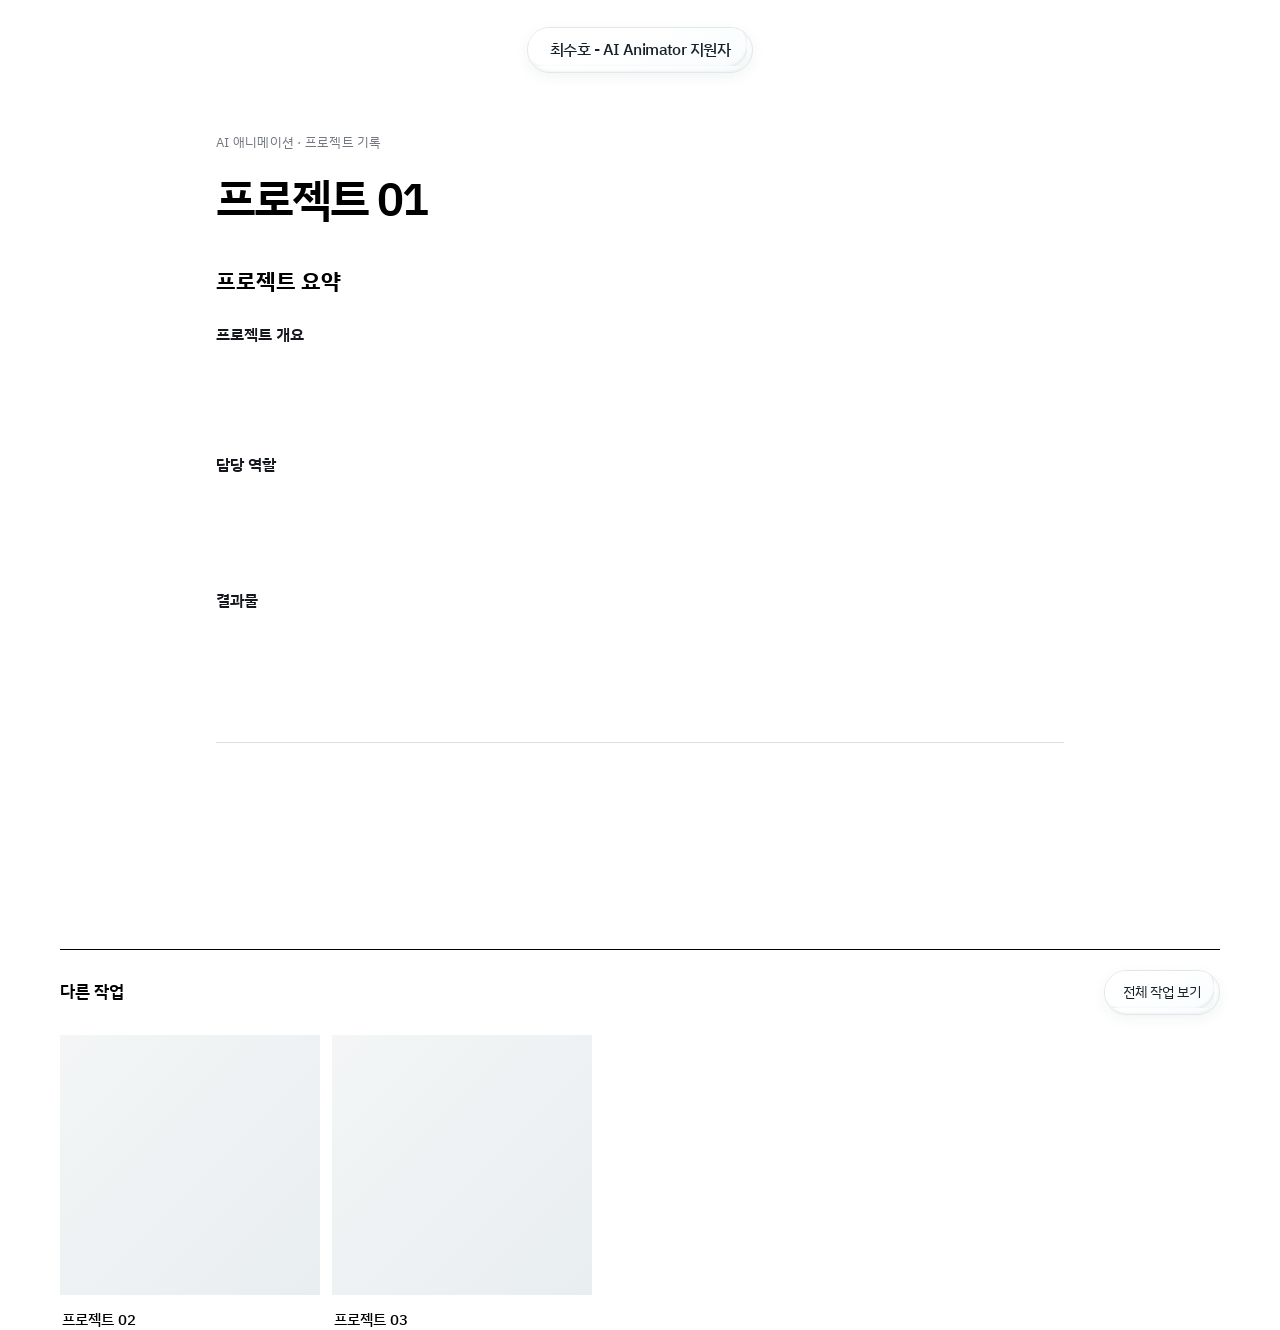
==== projects/project-01.html @ e7234724 "Add blank NAVER WEBTOON AI animator portfolio template" ====
<!DOCTYPE html>
<html lang="ko">
<head>
  <meta charset="UTF-8">
  <meta name="viewport" content="width=device-width, initial-scale=1, viewport-fit=cover">
  <title>프로젝트 01 | 최수호</title>
  <meta name="description" content="최수호의 네이버웹툰 AI Animator 지원 포트폴리오.">
  <meta property="og:title" content="프로젝트 01 | 최수호">
  <meta property="og:description" content="AI 애니메이션 포트폴리오">
  <link rel="icon" href="data:image/svg+xml,%3Csvg xmlns='http://www.w3.org/2000/svg'/%3E">
  <link rel="preconnect" href="https://fonts.googleapis.com">
  <link rel="preconnect" href="https://fonts.gstatic.com" crossorigin>
  <link rel="stylesheet" href="https://fonts.googleapis.com/css2?family=IBM+Plex+Sans+KR:wght@400;500;600&display=swap">
  <link rel="stylesheet" href="../assets/css/style.css?v=20261030-template">
  <script>window.SITE_ROOT = "../";</script>
  <script src="../assets/js/data.js?v=20261030-template" defer></script>
  <script src="../assets/js/glass-controls.js?v=20261030-template" defer></script>
  <script src="../assets/js/app.js?v=20261030-template" defer></script>
</head>
<body data-page="project" data-project="project-01">
  <a class="skip" href="#content">본문 바로가기</a>
  <header class="site-header" id="site-header"></header>
  <main id="content"></main>
  <footer class="site-footer" id="site-footer"></footer>
  <noscript><p class="noscript">이 포트폴리오는 자바스크립트가 켜져 있어야 표시됩니다.</p></noscript>
</body>
</html>
---- assets/css/style.css ----
/* =====================================================================
   디자인 토큰 — 색·글꼴·간격·카드 크기는 여기서 조정하세요.
   ===================================================================== */
:root {
  /* 색 */
  --bg: #ffffff;
  --ink: #000000;         /* 제목·강조 */
  --body: #2e2e2e;        /* 본문 */
  --muted: #757575;       /* 보조 텍스트 (흰 배경 대비 4.5:1 이상) */
  --line: #e6e6e6;
  --surface: #f4f4f4;     /* 미디어 로딩 중 배경 */

  /* 글꼴 (index.html·상세 페이지의 Google Fonts 링크와 함께 수정) */
  --font-sans: "IBM Plex Sans KR", "Apple SD Gothic Neo", "Malgun Gothic", system-ui, sans-serif;

  /* 레이아웃 */
  --page-pad: clamp(20px, 4.5vw, 72px);  /* 화면 좌우 여백 */
  --content-max: 1160px;                 /* 상세 페이지 최대 폭 */
  --text-max: 36em;                      /* 본문 한 줄 최대 길이 */
  --radius: 0px;                         /* 카드·버튼 모서리 */

  /* 메인 카드 */
  --card-gap: 12px;            /* 카드 사이 간격 */
  --gallery-pad: clamp(0px, 6vw - 24px, 140px); /* 갤러리 좌우에 추가로 두는 여백 */
  --card-max: 480px;           /* 카드 한 변 최대 크기 */
  --card-reserved-v: 260px;    /* 첫 화면에서 카드 외(헤더·캡션·여백)에 남길 세로 공간 */
  --card-perspective: 1100px;  /* 원근감 (작을수록 입체감 강함) */

  /* 모션 */
  --ease: cubic-bezier(0.2, 0.7, 0.1, 1);
  --intro-duration: 1.1s;
  --intro-stagger: 110ms;
  --img-bleed: 16px;           /* JS 가 motion.imageShift 에 맞춰 덮어씀 */

  /* 영상 최대 높이 (세로 영상이 화면을 넘지 않게) */
  --media-max-h: 82svh;
}

/* ───────── base ───────── */
*, *::before, *::after { box-sizing: border-box; }
html { -webkit-text-size-adjust: 100%; overflow-x:clip; }
body {
  margin: 0;
  background: var(--bg);
  color: var(--ink);
  font-family: var(--font-sans);
  font-size: 16px;
  line-height: 1.6;
  word-break: keep-all;
  overflow-wrap: break-word;
  -webkit-font-smoothing: antialiased;
  padding-bottom: env(safe-area-inset-bottom, 0px);
}
h1, h2, h3, p, dl, dd, ol, ul, figure { margin: 0; }
ul, ol { padding: 0; list-style: none; }
img, video, iframe { display: block; max-width: 100%; }
a { color: inherit; }
button { font: inherit; }

:focus-visible { outline: 2px solid var(--ink); outline-offset: 3px; }

.sr-only {
  position: absolute; width: 1px; height: 1px; padding: 0; margin: -1px;
  overflow: hidden; clip: rect(0 0 0 0); white-space: nowrap; border: 0;
}
.skip {
  position: absolute; left: 12px; top: -48px; z-index: 10;
  background: var(--ink); color: var(--bg); padding: 8px 14px; text-decoration: none; font-size: 14px;
}
.skip:focus { top: calc(12px + env(safe-area-inset-top, 0px)); }
.noscript { padding: 40px var(--page-pad); color: var(--muted); }

/* ───────── header / footer ───────── */
.site-header {
  display: grid;
  grid-template-columns: 1fr 1fr auto;
  gap: 8px 32px;
  align-items: start;
  padding: calc(24px + env(safe-area-inset-top, 0px)) var(--page-pad) 0;
  font-size: 14px;
  line-height: 1.45;
}
.brand { grid-column: 1; grid-row: 1; display: grid; gap: 1px; text-decoration: none; justify-self: start; }
.site-nav { grid-column: -2 / -1; grid-row: 1; justify-self: end; }
.brand__name { font-weight: 600; letter-spacing: 0.06em; }
.brand__sub { color: var(--muted); }
.site-header__intro { color: var(--muted); max-width: 24em; }
.site-nav { display: flex; gap: 24px; align-items: center; }
.site-nav a { text-decoration: none; }
.motion-toggle { padding: 0; border: 0; background: none; color: var(--muted); font-size: 12px; cursor: pointer; }
.motion-toggle::before { content: ""; display: inline-block; width: 5px; height: 5px; margin-right: 7px; border-radius: 50%; background: currentColor; vertical-align: middle; }
.motion-toggle[aria-pressed="true"]::before { background: #242424; }
.motion-toggle:disabled { display: none; }
.site-nav a:hover, .brand:hover .brand__name { text-decoration: underline; text-underline-offset: 3px; }

.site-footer {
  display: flex; flex-wrap: wrap; align-items: baseline; gap: 12px 40px;
  padding: 72px var(--page-pad) 40px;
  font-size: 14px;
}
.site-footer__name { font-weight: 600; letter-spacing: 0.06em; }
.site-footer__contact { flex: 1; color: var(--muted); }
.contact { display: flex; flex-wrap: wrap; gap: 6px 24px; }
.contact a { text-decoration: none; color: var(--ink); }
.contact a:hover { text-decoration: underline; }
.site-footer__home { text-decoration: none; }
.site-footer__home:hover { text-decoration: underline; }

/* ───────── placeholders (개발용) ───────── */
.ph {
  position: relative;
  width: 100%;
  display: grid; place-items: center;
  background: repeating-linear-gradient(-45deg, #f3f3f3 0 9px, #ebebeb 9px 18px);
  outline: 1px dashed #b5b5b5; outline-offset: -1px;
  color: #5f5f5f; font-size: 12.5px; line-height: 1.4; text-align: center;
  padding: 36px 16px 16px;
}
.ph::before {
  content: "자리표시자";
  position: absolute; top: 10px; left: 10px;
  font-size: 11px; background: #fff; border: 1px solid #b5b5b5; padding: 1px 6px; color: #5f5f5f;
}
.ph--fill { position: absolute; inset: 0; height: 100%; }
.ph-text {
  display: inline-block;
  background: #f2f2f2; outline: 1px dashed #b5b5b5; outline-offset: -1px;
  color: #5f5f5f; font-size: 0.875em; line-height: 1.5; padding: 3px 8px;
}

/* ───────── home: gallery ───────── */
.home {
  min-height: calc(100svh - 120px);
  display: grid; align-content: center;
  padding: clamp(32px, 6vh, 72px) var(--page-pad);
}
.gallery {
  --card: min(
    calc((100vw - 2 * var(--page-pad) - 2 * var(--gallery-pad) - 2 * var(--card-gap)) / 3),
    calc(100svh - var(--card-reserved-v)),
    var(--card-max)
  );
  display: grid;
  grid-template-columns: repeat(3, minmax(0, var(--card)));
  justify-content: center;
  gap: var(--card-gap);
}

.card { display: block; text-decoration: none; color: inherit; perspective: var(--card-perspective); -webkit-tap-highlight-color: transparent; }
.card:focus-visible { outline: none; }
.card:focus-visible .card__frame { outline: 2px solid var(--ink); outline-offset: 4px; }

.card__frame {
  --h: 0;
  position: relative;
  aspect-ratio: 1 / 1;
  overflow: hidden;
  border-radius: var(--radius);
  background: var(--surface);
  transform-origin: 50% 50%;
  will-change: transform;
  box-shadow: 0 30px 40px -34px rgba(0, 0, 0, calc(var(--h) * 0.55));
  transition: scale 0.25s var(--ease);
}
.card:active .card__frame { scale: 0.985; }
.card__media { position: absolute; inset: calc(var(--img-bleed) * -1); will-change: transform; }
.card__img { width: 100%; height: 100%; object-fit: cover; }
.card__media .ph--fill { inset: var(--img-bleed); width: auto; height: auto; }
.card__empty { position: absolute; inset: 0; background: var(--surface); }

.card__caption { display: grid; gap: 2px; padding: 14px 2px 0; font-size: 14px; line-height: 1.45; }
.card__title { display: inline-flex; align-items: center; gap: 6px; font-size: 15px; font-weight: 500; color: var(--ink); }
.icon-arrow { flex: none; transition: transform 0.3s var(--ease); }
.card:hover .icon-arrow, .card:focus-visible .icon-arrow { transform: translate(2px, -2px); }
.card:hover .card__title, .card:focus-visible .card__title { text-decoration: underline; text-underline-offset: 3px; }
.card__summary { color: var(--body); }
.card__competency { color: var(--muted); font-size: 13px; }

/* 첫 화면 등장: 눕혀진 평면에서 일어서듯 */
.is-intro .card-item { animation: card-in var(--intro-duration) var(--ease) both; animation-delay: calc(var(--i) * var(--intro-stagger) + 120ms); }
@keyframes card-in {
  from { opacity: 0; transform: perspective(var(--card-perspective)) translateY(56px) rotateX(16deg); }
  to   { opacity: 1; transform: none; }
}

/* Rounded water-drop covers, with still captions and an accessible image fallback. */
.gallery .card__frame { border-radius: 50%; }
.gallery .card__caption { text-align: center; justify-items: center; padding-inline: 10px; }
.gallery .card__title { justify-content: center; }
.gallery .card:focus-visible .card__frame { outline-offset: 7px; }

.wave-canvas { display:none; position:absolute; width:112%; height:112%; left:-6%; top:-6%; pointer-events:none; }
.card__frame.wave-ready { overflow:visible; background:transparent; box-shadow:none; }
.wave-ready .card__media { opacity:0; }
.wave-ready .wave-canvas { display:block; }
.gallery.is-wave .card__caption { padding-top:18px; }
.gallery.is-wave .card__frame { transition:none; }
.gallery.is-wave .card:active .card__frame { scale:1; }
@media (prefers-reduced-motion: reduce) { .wave-canvas { display:none!important; } .wave-ready .card__media { opacity:1; } }

/* ───────── project page ───────── */
.project { max-width: calc(var(--content-max) + 2 * var(--page-pad)); margin: 0 auto; padding: 0 var(--page-pad); }
.project__head { padding: clamp(48px, 10vh, 112px) 0 clamp(28px, 4vh, 40px); }
.project__title { font-size: clamp(34px, 5.2vw, 64px); font-weight: 600; line-height: 1.1; letter-spacing: -0.03em; }
.project__lead { margin-top: 16px; color: var(--muted); font-size: clamp(16px, 1.35vw, 19px); line-height: 1.6; max-width: var(--text-max); }
.project__missing { padding: 96px 0; color: var(--muted); }

.project__meta {
  display: grid;
  grid-template-columns: repeat(auto-fit, minmax(150px, 1fr));
  gap: 20px 32px;
  margin-top: clamp(32px, 5vh, 56px);
  padding: 24px 0;
  border-top: 1px solid var(--ink);
  border-bottom: 1px solid var(--line);
}
.project__meta dt, .facts dt, .case__notes dt { font-size: 13px; color: var(--muted); }
.project__meta dd { margin-top: 4px; font-size: 15px; }

/* 미디어: 원본 비율 유지. 세로 영상은 화면 높이에 맞춰 폭을 줄임 */
.media { width: min(100%, calc(var(--media-max-h) * var(--arn, 1.7778))); margin-inline: auto; }
.media__box { position: relative; aspect-ratio: var(--ar, 16 / 9); background: var(--surface); overflow: hidden; }
.media__box > * { position: absolute; inset: 0; width: 100%; height: 100%; object-fit: contain; border: 0; }
.media figcaption { margin-top: 10px; font-size: 13px; color: var(--muted); }
.media--portrait .media__box { background: transparent; }
.project__hero .ph { max-height: var(--media-max-h); }

/* 섹션: 왼쪽 소제목, 오른쪽 본문 */
.block {
  display: grid;
  grid-template-columns: minmax(0, 1fr) minmax(0, 2.2fr);
  gap: 20px 48px;
  padding-top: clamp(64px, 10vh, 112px);
}
.block__title { font-size: 17px; font-weight: 600; line-height: 1.45; align-self: start; position: sticky; top: 24px; }
.block--wide { grid-template-columns: minmax(0, 1fr); }
.block--wide .block__title { position: static; }

.prose p { max-width: var(--text-max); font-size: 17px; line-height: 1.85; color: var(--body); }
.prose p + p { margin-top: 1em; }
.stack { display: grid; gap: 24px; margin-top: 32px; }
.note { margin-top: 12px; font-size: 13px; color: var(--muted); }

.facts { display: flex; flex-wrap: wrap; gap: 16px 40px; margin-bottom: 24px; }
.facts dd { font-size: 22px; font-weight: 500; margin-top: 2px; }

/* 제작 흐름 */
.flow { display: grid; grid-template-columns: repeat(var(--steps, 4), minmax(0, 1fr)); gap: 16px; }
.flow__step { position: relative; display: flex; flex-direction: column; padding-top: 18px; border-top: 1px solid var(--ink); }
.flow__step:not(:last-child)::after {
  content: ""; position: absolute; top: -5px; right: -1px;
  width: 9px; height: 9px; border-top: 1px solid var(--ink); border-right: 1px solid var(--ink); transform: rotate(45deg);
}
.flow__num { font-size: 13px; color: var(--muted); font-variant-numeric: tabular-nums; }
.flow__title { margin-top: 4px; font-size: 18px; font-weight: 600; }
.flow__desc { margin-top: 6px; font-size: 15px; line-height: 1.7; color: var(--body); }
.flow__media { margin-top: auto; padding-top: 16px; }

/* 버튼 */
.btn {
  display: inline-flex; align-items: center; gap: 10px;
  min-height: 52px; padding: 0 26px;
  background: var(--ink); color: var(--bg);
  border: 1px solid var(--ink); border-radius: var(--radius);
  font-size: 16px; font-weight: 500; text-decoration: none; cursor: pointer;
}
.btn:hover .icon-arrow { transform: translate(2px, -2px); }
.btn.is-disabled { background: var(--surface); color: var(--muted); border-color: var(--line); cursor: not-allowed; }
.btn--quiet { background: transparent; color: var(--ink); min-height: 44px; padding: 0 18px; font-size: 14px; margin-top: 16px; }
.btn--quiet:hover { background: var(--ink); color: var(--bg); }

/* 사례 */
.case { padding-top: 40px; }
.case + .case { margin-top: 40px; border-top: 1px solid var(--line); }
.case:first-child { padding-top: 0; }
.case__title { font-size: 20px; font-weight: 600; margin-bottom: 20px; }
.case__grid { display: grid; grid-template-columns: minmax(0, 3fr) minmax(0, 2fr); gap: 32px; align-items: start; }
.case__grid--text { grid-template-columns: minmax(0, 1fr); }
.case__notes > div + div { margin-top: 18px; }
.case__notes dd { margin-top: 4px; font-size: 16px; line-height: 1.75; color: var(--body); max-width: var(--text-max); }
.stills, .gallery-grid { display: grid; grid-template-columns: repeat(auto-fit, minmax(220px, 1fr)); gap: 12px; margin-top: 24px; }
.gallery-grid { margin-top: 0; grid-template-columns: repeat(auto-fit, minmax(300px, 1fr)); }

/* 전후 비교 */
.pair { display: grid; grid-template-columns: 1fr 1fr; gap: 12px; }
.pair--audio { grid-template-columns: 1fr; }
.pair__label { font-size: 13px; color: var(--muted); margin-bottom: 8px; }
.audio { width: 100%; height: 44px; }

.slider { position: relative; overflow: hidden; background: var(--surface); touch-action: pan-y; }
.slider img { position: absolute; inset: 0; width: 100%; height: 100%; object-fit: contain; }
.slider__before { position: absolute; inset: 0; clip-path: inset(0 calc(100% - var(--pos)) 0 0); }
.slider__line { position: absolute; top: 0; bottom: 0; left: var(--pos); width: 2px; margin-left: -1px; background: var(--bg); box-shadow: 0 0 0 1px rgba(0, 0, 0, 0.25); pointer-events: none; }
.slider__tag { position: absolute; bottom: 10px; font-size: 12px; background: var(--bg); color: var(--ink); padding: 2px 8px; pointer-events: none; }
.slider__tag--a { left: 10px; }
.slider__tag--b { right: 10px; }
.slider__range { position: absolute; inset: 0; width: 100%; height: 100%; margin: 0; opacity: 0; cursor: ew-resize; }
.slider:has(.slider__range:focus-visible) { outline: 2px solid var(--ink); outline-offset: 3px; }

/* 사운드 구성 */
.legend { display: flex; flex-wrap: wrap; gap: 8px; margin-bottom: 20px; }
.tag { display: inline-block; font-size: 12px; line-height: 1.5; padding: 2px 9px; border: 1px solid; border-radius: 999px; white-space: nowrap; }
.tag--ai { color: var(--muted); border-color: #cfcfcf; }
.tag--mixed { color: var(--ink); border-color: var(--ink); }
.tag--self { color: var(--bg); background: var(--ink); border-color: var(--ink); }
.layers { border-top: 1px solid var(--ink); }
.layer { display: grid; grid-template-columns: 96px minmax(0, 1fr) auto; gap: 8px 20px; padding: 18px 0; border-bottom: 1px solid var(--line); align-items: start; }
.layer__role { font-weight: 600; }
.layer__body { display: grid; gap: 10px; color: var(--body); line-height: 1.7; }

/* 다른 작업 */
.more { max-width: calc(var(--content-max) + 2 * var(--page-pad)); margin: clamp(96px, 14vh, 160px) auto 0; padding: 0 var(--page-pad); }
.more__head { display: flex; justify-content: space-between; align-items: baseline; padding-top: 20px; border-top: 1px solid var(--ink); margin-bottom: 20px; font-size: 14px; }
.more__title { font-size: 17px; font-weight: 600; }
.more__all { text-decoration: none; }
.more__all:hover { text-decoration: underline; }
.more__list { display: grid; grid-template-columns: repeat(2, minmax(0, 260px)); gap: var(--card-gap); }

/* ───────── responsive ───────── */
@media (max-width: 900px) {
  .site-header { grid-template-columns: 1fr auto; }
  .site-header__intro { grid-column: 1 / -1; grid-row: 2; }
  .block { grid-template-columns: minmax(0, 1fr); }
  .block__title { position: static; }
  .case__grid { grid-template-columns: minmax(0, 1fr); }
  .flow { grid-template-columns: repeat(2, minmax(0, 1fr)); gap: 32px 16px; }
  .flow__step:nth-child(2n)::after { display: none; }
}

@media (max-width: 720px) {
  .home { min-height: 0; padding-top: 40px; }
  .gallery { grid-template-columns: minmax(0, 1fr); gap: 36px; }
  .card__caption { padding-top: 12px; }
  .flow { grid-template-columns: minmax(0, 1fr); gap: 28px; }
  .flow__step::after { display: none; }
  .pair { grid-template-columns: minmax(0, 1fr); gap: 20px; }
  .layer { grid-template-columns: minmax(0, 1fr) auto; }
  .layer__body { grid-column: 1 / -1; grid-row: 2; }
  .more__list { grid-template-columns: repeat(2, minmax(0, 1fr)); }
  .prose p { font-size: 16px; }
  .site-footer__contact { flex-basis: 100%; order: 3; }
}

/* 동작 줄이기: 모든 움직임 해제, 정보는 그대로 */
@media (prefers-reduced-motion: reduce) {
  *, *::before, *::after { animation: none !important; transition: none !important; scroll-behavior: auto !important; }
  .gallery, .card-item, .card__frame, .card__media { transform: none !important; }
}
.media__external { display:inline-block; margin-left:12px; text-underline-offset:3px; }
.wave-canvas { filter:drop-shadow(0 12px 14px rgba(28,35,43,.075)); }

/* Actual application preview, with an explicit new-tab route for authentication. */
.live-demo__status { padding: 14px 16px; background: #f3f2ee; border-radius: 8px; font-size: 14px; }
.live-demo__toolbar { display:flex; justify-content:flex-end; margin:18px 0; }
.live-demo__frame { display:block; width:100%; height:640px; border:1px solid #e5e5e1; border-radius:12px; background:#fff; }
.live-demo__note { color:#777; font-size:13px; margin-top:12px; }
@media(max-width:720px) { .live-demo__frame {height:560px;} }

/* 핵심 과정과 결과를 먼저 읽을 수 있도록 정리 */
.section-intro { margin-bottom: 28px; }
.additional-work { border-top: 1px solid var(--line); border-bottom: 1px solid var(--line); }
.additional-work summary { padding: 18px 0; cursor: pointer; font-weight: 500; }
.additional-work__body { padding: 8px 0 24px; }
.project__meta + .project__hero { margin-top: 40px; }

@media (max-width: 480px) {
  .project__meta { grid-template-columns: minmax(0, 1fr); gap: 16px; }
  .project__meta > div { display: grid; grid-template-columns: 62px minmax(0, 1fr); gap: 12px; }
  .project__meta dd { margin-top: 0; }
}

/* Minimal gallery and liquid-to-project presentation. */
.site-header { display:flex; justify-content:center; align-items:center; min-height:100px; padding:30px 24px; }
.portfolio-name { font-size:18px; font-weight:500; letter-spacing:-.035em; text-decoration:none; }
.site-footer { display:none; }
.home { min-height:calc(100svh - 100px); padding-top:24px; padding-bottom:70px; }
.gallery .card__competency { display:none; }
.gallery .card__caption { padding-top:22px; }
.gallery .card__title { font-size:16px; }
.project-is-open { overflow:hidden; }
.project-is-open .home { transform:scale(.95); opacity:.3; }
.home { transition:transform 1.25s var(--ease), opacity 1.1s; }
.project-modal {
  --expand:0; --popup-x:8vw; --popup-y:8dvh;
  position:fixed; margin:0; padding:0; border:1px solid rgba(0,0,0,.06);
  left:calc(var(--popup-x) * (1 - var(--expand)) + 12px * var(--expand));
  top:calc(var(--popup-y) * (1 - var(--expand)) + 12px * var(--expand));
  width:calc(100vw - 2 * (var(--popup-x) * (1 - var(--expand)) + 12px * var(--expand)));
  height:calc(100dvh - 2 * (var(--popup-y) * (1 - var(--expand)) + 12px * var(--expand)));
  max-width:none; max-height:none; overflow:hidden;
  border-radius:calc(42px - 18px * var(--expand));
  background:#fff; color:var(--ink); box-shadow:0 28px 120px rgba(0,0,0,.14);
  transform-origin:center;
}
.project-modal::backdrop { background:rgba(28,28,28,.13); }
.project-modal__scroll { height:100%; overflow-y:auto; overscroll-behavior:contain; scrollbar-width:thin; scrollbar-color:#d2d2d2 transparent; outline:none; }
.project-modal__cover { position:absolute; inset:0; background-size:cover; pointer-events:none; z-index:2; }
.project-modal__close { position:absolute; z-index:4; top:18px; right:20px; width:44px; height:44px; padding:0; display:grid; place-items:center; border:1px solid #e7e7e7; border-radius:50%; background:rgba(255,255,255,.95); color:#111; font-size:30px; font-weight:400; line-height:1; cursor:pointer; transition:transform .6s var(--ease); }
.project-modal__close:hover { transform:rotate(90deg); }
.project-modal .project { padding:0 clamp(24px,6vw,90px) 90px; max-width:1280px; }
.project-modal .project__head { padding-top:70px; padding-bottom:24px; }
.project-modal .project__title { font-size:clamp(34px,4.8vw,66px); outline:none; }
.project-modal .project__lead { max-width:42em; }
.project-modal .project__meta { margin-top:14px; }
.project__overview { margin:32px 0 44px; }
.project__overview p { max-width:48em; }
.project-modal .block { padding-top:72px; }
.project-modal .block__body { min-width:0; }
.project-modal .flow { grid-template-columns:repeat(2,minmax(0,1fr)); gap:30px; }
.project-modal .flow__step:nth-child(2n)::after { display:none; }
.project-modal .project__hero { --media-max-h:64dvh; }
@media(max-width:720px) {
  .site-header { min-height:90px; padding:28px 20px; }
  .portfolio-name { font-size:16px; }
  .home { min-height:calc(100svh - 90px); padding-top:24px; }
  .gallery { grid-template-columns:minmax(0,400px); gap:48px; }
  .project-modal { --popup-x:4vw; --popup-y:6dvh; }
  .project-modal__close { top:12px; right:12px; }
  .project-modal .project { padding:0 22px 60px; }
  .project-modal .project__head { padding-top:72px; }
  .project-modal .block { padding-top:48px; gap:18px; }
  .project-modal .gallery-grid, .project-modal .stills { grid-template-columns:minmax(0,1fr); }
  .project-modal .flow { grid-template-columns:minmax(0,1fr); }
  .project-modal .flow__step::after { display:none; }
  .project-modal .project__meta { grid-template-columns:minmax(0,1fr); gap:14px; }
  .project-modal .project__meta > div { display:grid; grid-template-columns:72px minmax(0,1fr); gap:12px; }
  .project-modal .project__meta dd { margin:0; }
}
@media(prefers-reduced-motion:reduce) {
  .project-is-open .home { transform:none; }
  .project-modal, .home { transition:none; }
}

/* Project identity and framed video presentation. */
.home { align-content:start; padding-top:28px; }
.home__title { text-align:center; font-size:clamp(40px,5.2vw,76px); font-weight:600; line-height:1.2; letter-spacing:-.055em; margin:0 0 clamp(52px,8vh,90px); }
.gallery .card__caption { gap:10px; padding:24px 14px 0; }
.card__number { font-size:12px; color:var(--muted); letter-spacing:.08em; font-variant-numeric:tabular-nums; }
.gallery .card__title { display:block; max-width:24ch; font-size:clamp(18px,1.55vw,23px); font-weight:600; line-height:1.45; letter-spacing:-.035em; }
.gallery .card__summary { display:block; max-width:29ch; color:#646464; font-size:15px; line-height:1.7; word-break:keep-all; }
.media--embed { padding:14px; border:1px solid #e9e9e7; border-radius:28px; background:#f7f7f5; box-shadow:0 14px 40px rgba(0,0,0,.055); }
.media--embed .media__box { border-radius:17px; overflow:hidden; isolation:isolate; background:#111; }
.media--embed figcaption { padding:5px 5px 2px; line-height:1.65; }
.project__title { word-break:keep-all; }
@media(max-width:720px) {
 .home { padding-top:20px; }
 .home__title { font-size:42px; margin-bottom:50px; }
 .gallery { gap:56px; }
 .gallery .card__title { font-size:21px; }
 .gallery .card__summary { font-size:15px; }
 .media--embed { padding:10px; border-radius:23px; }
 .media--embed .media__box { border-radius:14px; }
}

.card__work-name { display:block; margin-top:4px; font-size:16px; font-weight:500; color:#555; }


/* Persistent, padded liquid surfaces: no raster edge or intro crossfade. */
.liquid-surface { position:absolute; width:144%; height:144%; left:-22%; top:-22%; overflow:visible; pointer-events:none; }
.card__frame.liquid-ready { overflow:visible; border-radius:0; background:transparent; box-shadow:none; transition:none; transform-style:preserve-3d; }
.liquid-ready .card__media { visibility:hidden; }
.card { perspective:900px; }
.gallery, .card-item { overflow:visible; }
.gallery .card__caption { padding-top:28px; }
.site-header, .home__title, .card__caption { transition:opacity 1.1s cubic-bezier(.2,.7,.2,1),transform 1.3s cubic-bezier(.22,.65,.25,1); }
.card__platform { display:block; font-size:12px; color:#666; font-weight:500; letter-spacing:.02em; }
.prose strong, .case__notes strong { color:#111; font-weight:600; }
.prose u, .case__notes u { text-decoration-thickness:1px; text-underline-offset:4px; text-decoration-color:#818181; }
.prose mark, .case__notes mark, .project__meta mark { color:inherit; background:linear-gradient(transparent 45%,#fff1a9 45%,#fff1a9 92%,transparent 92%); padding:0 .12em; box-decoration-break:clone; }
.project-modal { transition-timing-function:cubic-bezier(.16,1,.3,1); }
@media(prefers-reduced-motion:reduce) {
 .site-header, .home__title, .card__caption { transition:none; }
}

/* Project summary and long-form production notes: one reading column. */
.gallery.is-liquid .card:active .card__frame { scale:1; }
.more .card__title { display:block; }
.more .card__work-name { font-size:14px; }
.project.project--blog { max-width:944px; padding:0 48px 80px; }
.project-modal .project.project--blog { max-width:960px; padding:0 64px 96px; }
.project.project--blog .project__head { padding:64px 0 36px; }
.project__eyebrow { margin-bottom:14px; color:#727782; font-size:13px; letter-spacing:.02em; }
.project.project--blog .project__title { font-size:clamp(30px,3.5vw,46px); line-height:1.4; letter-spacing:-.045em; }
.project--blog .project-section-title { margin-bottom:26px; font-size:22px; line-height:1.4; }
.project--blog .project-summary { padding-bottom:46px; border-bottom:1px solid #dce0e5; }
.project-resume { display:block; }
.resume-item + .resume-item { margin-top:22px; }
.resume-item h3, .summary-result > h3 { margin-bottom:7px; color:#14171c; font-size:16px; font-weight:600; line-height:1.6; }
.resume-item p, .summary-result > p { color:#454b53; font-size:16px; line-height:1.85; }
.resume-item p + p { margin-top:8px; }
.project--blog strong { color:#15181d; font-weight:600; }
.project--blog mark { background:linear-gradient(transparent 42%,#fff1a9 42%,#fff1a9 92%,transparent 92%); padding:0 .12em; box-decoration-break:clone; }
.project--blog u { text-underline-offset:4px; text-decoration-color:#7d8590; text-decoration-thickness:1px; }
.summary-result { margin-top:28px; }
.summary-result__media { margin-top:20px; }
.summary-result__media .media { --media-max-h:520px; }
.project--blog .media__box { border:1px solid #e2e5e9; border-radius:18px; background:#f7f8fa; }
.project--blog .media--embed { padding:8px; border:1px solid #e2e5e9; border-radius:24px; background:#f8f9fb; box-shadow:0 12px 35px rgba(25,35,50,.04); }
.project--blog .media--portrait .media__box { background:#f8f9fb; }
.project--blog .media figcaption { margin-top:12px; color:#737984; font-size:13px; line-height:1.75; }
.summary-result .result-action { margin-top:22px; min-height:50px; border-radius:12px; padding:0 24px; }
.summary-result > .result-note { margin-top:14px; color:#737984; font-size:13px; line-height:1.75; }
.article-toc { margin:42px 0 0; }
.article-toc h2 { margin-bottom:16px; font-size:19px; line-height:1.5; }
.article-toc ol { display:grid; gap:10px; }
.article-toc a { display:flex; align-items:baseline; gap:14px; color:#505866; text-decoration:none; font-size:15px; line-height:1.7; }
.article-toc a:hover { color:#111; text-decoration:underline; text-underline-offset:4px; }
.article-toc a span { color:#9097a1; font-size:12px; font-variant-numeric:tabular-nums; }
.project.project--blog .block { display:block; margin-top:70px; padding-top:0; border:0; scroll-margin-top:84px; }
.project.project--blog .block__title { position:static; display:flex; align-items:baseline; gap:14px; font-size:27px; line-height:1.5; letter-spacing:-.035em; margin-bottom:28px; }
.project--blog .block__index { flex:none; color:#9097a1; font-size:13px; font-weight:400; letter-spacing:.03em; font-variant-numeric:tabular-nums; }
.project.project--blog .block__body { border:0; padding:0; }
.article-part + .article-part { margin-top:24px; }
.article-part:has(> h3) { margin-top:38px; }
.article-part > h3 { margin:0 0 16px; font-size:21px; line-height:1.55; letter-spacing:-.025em; }
.project.project--blog .prose p, .article-steps p { max-width:none; color:#3c434d; font-size:17px; line-height:1.95; }
.project--blog .prose p + p { margin-top:18px; }
.article-list { list-style:disc; padding-left:24px; margin-top:20px; color:#3c434d; font-size:16px; line-height:1.9; }
.article-list li + li { margin-top:9px; }
.article-note { border-left:3px solid #a9b2bf; border-radius:0 10px 10px 0; background:#f6f8fa; padding:22px 26px; margin-top:28px; }
.article-note h4 { margin:0 0 10px; color:#252c36; font-size:15px; font-weight:600; }
.article-note p { color:#58616d; font-size:16px; line-height:1.85; }
.article-note p + p { margin-top:12px; }
.article-steps { margin:28px 0; }
.article-steps li { padding:22px 0; border-top:1px solid #dce0e5; }
.article-steps li:last-child { border-bottom:1px solid #dce0e5; }
.article-steps h4 { display:flex; gap:14px; margin-bottom:10px; font-size:18px; line-height:1.6; }
.article-steps h4 span { flex:none; margin-top:2px; color:#9097a1; font-size:13px; font-weight:400; }
.article-steps p + p { margin-top:12px; }
.article-steps .article-step-output { margin-top:16px; color:#727b88; font-size:13px; line-height:1.75; }
.article-media { display:grid; gap:24px; margin:28px 0; }
.article-media .media { --media-max-h:580px; }
.article-media--pair { grid-template-columns:repeat(2,minmax(0,1fr)); align-items:start; }
.article-media--pair .media { width:100%; }
.article-media--pair > figure + figure { border-left:1px solid #dce0e5; padding-left:24px; }
.matrix-wrap { overflow-x:auto; margin-top:28px; border:1px solid #d0d6df; border-radius:12px; }
.matrix { width:100%; min-width:620px; border-collapse:collapse; text-align:left; font-size:14px; line-height:1.85; }
.matrix th, .matrix td { padding:16px 20px; vertical-align:top; border-bottom:1px solid #d0d6df; border-right:1px solid #d0d6df; }
.matrix tr > :last-child { border-right:0; }
.matrix tbody tr:last-child > * { border-bottom:0; }
.matrix thead { background:#f3f5f7; }
.matrix thead th { font-size:13px; font-weight:600; }
.matrix tbody th { min-width:112px; background:#fafbfc; font-weight:500; }
.matrix td { color:#4a535f; }
.article-comparison { margin-top:26px; }
.project--blog .pair { gap:18px; }
.project--blog .pair > div { padding:20px; border:1px solid #dce0e5; border-radius:14px; background:#fafbfc; min-width:0; }
.project--blog .pair__label { margin-bottom:12px; color:#505866; font-size:14px; line-height:1.75; }
.project--blog .layers { margin-top:26px; padding:0 22px; border:1px solid #dce0e5; border-radius:14px; background:#fafbfc; }
.project--blog .layer { padding:22px 0; border-bottom-color:#dce0e5; grid-template-columns:minmax(0,1fr) auto; }
.project--blog .layer:last-child { border-bottom:0; }
.project--blog .layer__body { grid-column:1/-1; grid-row:2; font-size:15px; line-height:1.85; }
.project--blog .layer__tag { grid-column:2; grid-row:1; }
.project--blog .audio-sample { margin-top:26px; }
.audio-sample figcaption { margin-top:10px; color:#737984; font-size:13px; line-height:1.75; }
@media(max-width:720px) {
 .project.project--blog, .project-modal .project.project--blog { padding:0 24px 64px; }
 .project.project--blog .project__head { padding:72px 0 28px; }
 .project__eyebrow { font-size:12px; }
 .project--blog .project-section-title { margin-bottom:24px; font-size:20px; }
 .resume-item + .resume-item { margin-top:20px; }
 .resume-item p, .summary-result > p { font-size:15px; line-height:1.85; }
 .summary-result__media .media { --media-max-h:480px; }
 .project.project--blog .block { margin-top:56px; }
 .project.project--blog .block__title { gap:12px; font-size:23px; margin-bottom:24px; }
 .article-part > h3 { font-size:19px; }
 .project.project--blog .prose p, .article-steps p { font-size:16px; line-height:1.95; }
 .article-note { padding:20px; }
 .article-note p { font-size:15px; }
 .article-media--pair { grid-template-columns:minmax(0,1fr); }
 .article-media--pair > figure + figure { border-left:0; padding-left:0; border-top:1px solid #dce0e5; padding-top:24px; }
 .article-media .media { --media-max-h:520px; }
 .project--blog .layers { padding:0 18px; }
}

/* Lead with the finished work. Portrait footage is letterboxed, never cropped. */
.project-lead-media { padding-top:72px; }
.project-lead-media .media { width:100%; }
.project-lead-media .media__box { aspect-ratio:16/9; background:#080a0d; }
.project-lead-media .media__box > video { object-fit:contain; }
.project-lead-media + .project__head { padding-top:32px !important; }
.project-lead-media .media--embed { padding:0; border-radius:18px; }
@media(max-width:720px) {
 .project-lead-media { padding-top:66px; }
 .project-lead-media + .project__head { padding-top:26px !important; }
}

/* Concise competency tags sit between the project title and its description. */
.card__tags { display:flex; flex-wrap:wrap; gap:4px 10px; margin:9px 0 11px; color:#426575; font-size:12px; font-weight:500; line-height:1.7; }
.card__tags > span { white-space:nowrap; }

/* Liquid Glass material: optical layers are behind crisp text, on small controls only. */
@property --glass-x { syntax:'<percentage>'; inherits:true; initial-value:35%; }
@property --glass-y { syntax:'<percentage>'; inherits:true; initial-value:20%; }
.glass-control {
 --glass-x:35%; --glass-y:20%;
 position:relative; isolation:isolate; color:#172128; background:transparent;
 border:1px solid rgba(160,182,193,.32); border-radius:999px; text-decoration:none;
 box-shadow:0 4px 14px rgba(26,48,59,.055),inset 0 1px 1px rgba(255,255,255,.95),inset 0 -1px 2px rgba(65,89,101,.1);
 transition:transform 220ms cubic-bezier(.2,.8,.2,1),box-shadow 220ms,--glass-x 180ms,--glass-y 180ms;
}
.glass-control::before {
 content:''; position:absolute; inset:0; z-index:-1; border-radius:inherit; pointer-events:none;
 background:linear-gradient(155deg,rgba(255,255,255,.48),rgba(247,252,255,.13) 48%,rgba(226,238,244,.24));
 -webkit-backdrop-filter:blur(8px) saturate(1.08); backdrop-filter:blur(8px) saturate(1.08);
}
.glass-control[data-refraction='svg']::before { backdrop-filter:var(--glass-filter) saturate(1.08); }
.glass-control::after {
 content:''; position:absolute; inset:0; z-index:-1; border-radius:inherit; pointer-events:none;
 background:radial-gradient(ellipse at var(--glass-x) var(--glass-y),rgba(255,255,255,.75),transparent 64%);
 box-shadow:inset 0 0 0 1px rgba(255,255,255,.58); opacity:.44;
}
.glass-control:hover { transform:scale(1.025); box-shadow:0 5px 18px rgba(26,48,59,.08),inset 0 1px 1px #fff,inset 0 -1px 3px rgba(65,89,101,.14); }
.glass-control.is-glass-pressed { transform:scale(1.045,.95); border-radius:48% / 46%; }
.glass-control:focus-visible { outline:2px solid #32718c; outline-offset:4px; }
.portfolio-name.glass-control { padding:10px 22px; font-size:16px; }
.site-header:has(.glass-control) { padding-block:20px; }
.summary-result .result-action.glass-control { border-radius:999px; min-height:52px; padding:0 26px; background:transparent; color:#172128; }
.project-modal__close.glass-control { position:absolute; border-radius:50%; background:transparent; color:#172128; }
.project-modal__close.glass-control:hover { transform:scale(1.05); }
.project-modal__close.glass-control.is-glass-pressed { transform:scale(1.075,.94); }
.more__all.glass-control { padding:10px 18px; }
/* A glass rim frames an opaque reading surface; no expensive filter across the article. */
.project-modal { border:1px solid rgba(255,255,255,.88); box-shadow:0 28px 100px rgba(30,49,61,.16),inset 0 0 0 7px rgba(226,238,243,.32),inset 0 1px 1px #fff; }
.project-modal::after { content:''; position:absolute; inset:0; border:1px solid rgba(210,228,236,.42); border-radius:inherit; box-shadow:inset 0 0 0 5px rgba(238,246,249,.25); pointer-events:none; z-index:3; }
@media(pointer:coarse) { .glass-control::before { -webkit-backdrop-filter:blur(5px); backdrop-filter:blur(5px); } .glass-control:hover { transform:none; } }
@media(prefers-reduced-motion:reduce) {
 .glass-control { transition:none; }
 .glass-control:hover,.glass-control.is-glass-pressed,.project-modal__close.glass-control:hover,.project-modal__close.glass-control.is-glass-pressed { transform:none; }
}
@media(prefers-contrast:more) { .glass-control { background:#fff; border-color:#526774; } .glass-control::before,.glass-control::after { display:none; } }


/* Opening notice: original film wording, before any project media is mounted. */
.project__subtitle { margin:12px 0 0; color:#62666b; font-size:clamp(17px,2vw,23px); }

/* Blank project template: preserve the layout while leaving content empty. */
.project-lead-media:empty { display:none; }
.project-resume p:empty, .summary-result > p:empty { display:none; }
.resume-item:has(h3):not(:has(p)), .summary-result:has(h3):not(:has(p:not(:empty))) { min-height:108px; }
.project-summary { min-height:260px; }
.article-toc:has(ol:empty) { display:none; }
.card__summary:empty, .card__competency:empty { display:none; }
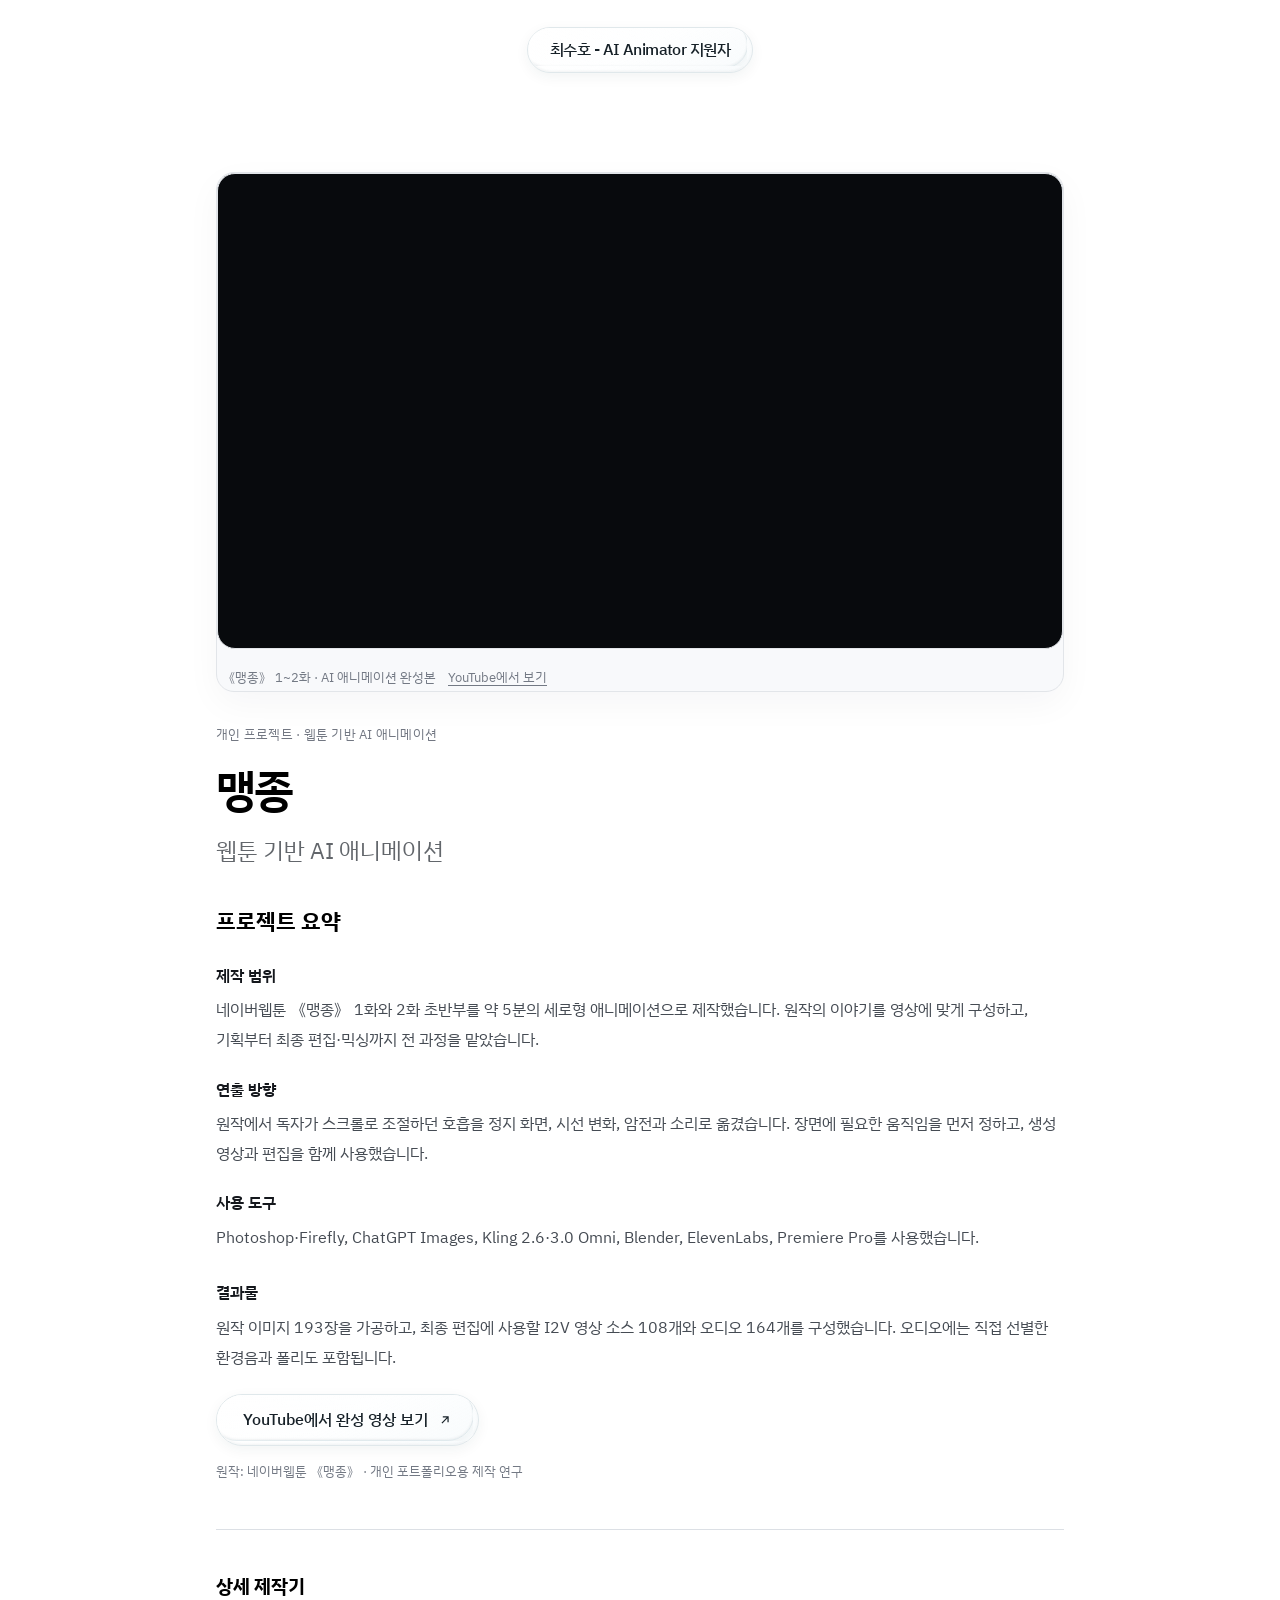
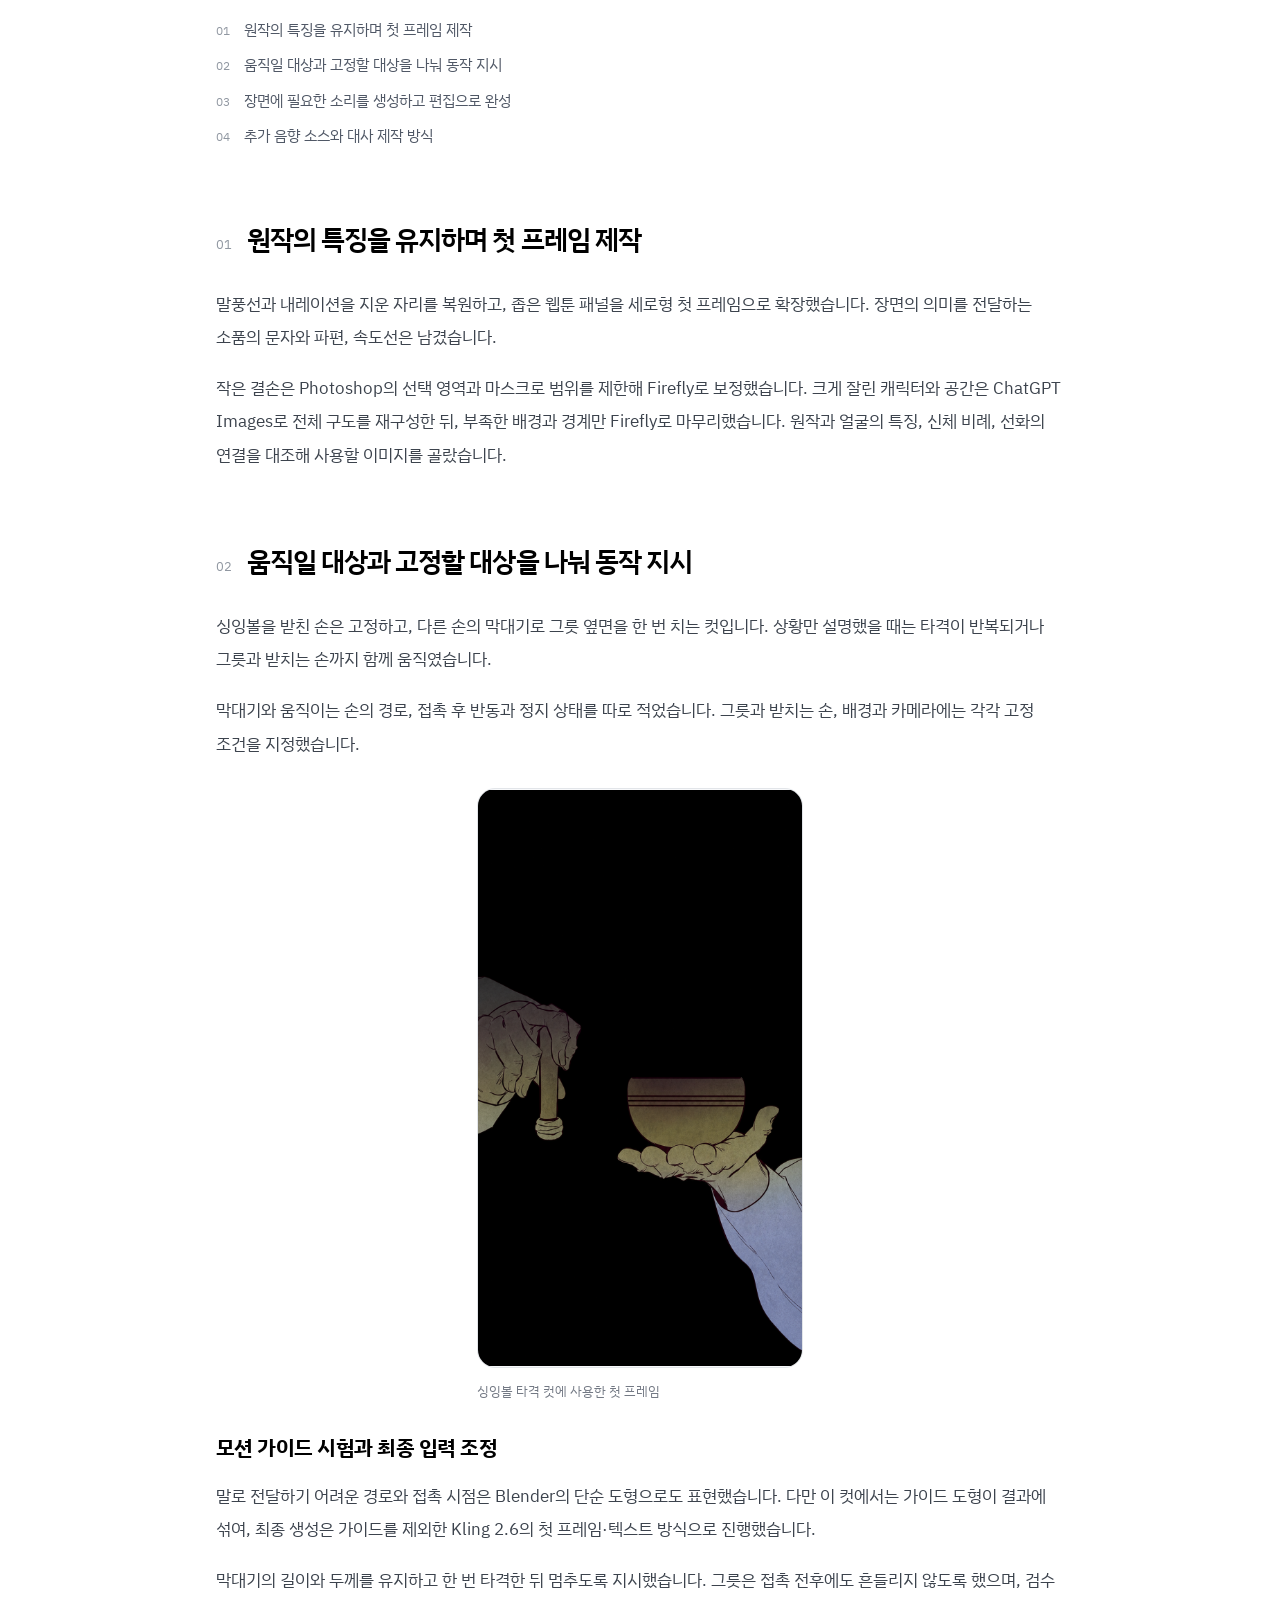
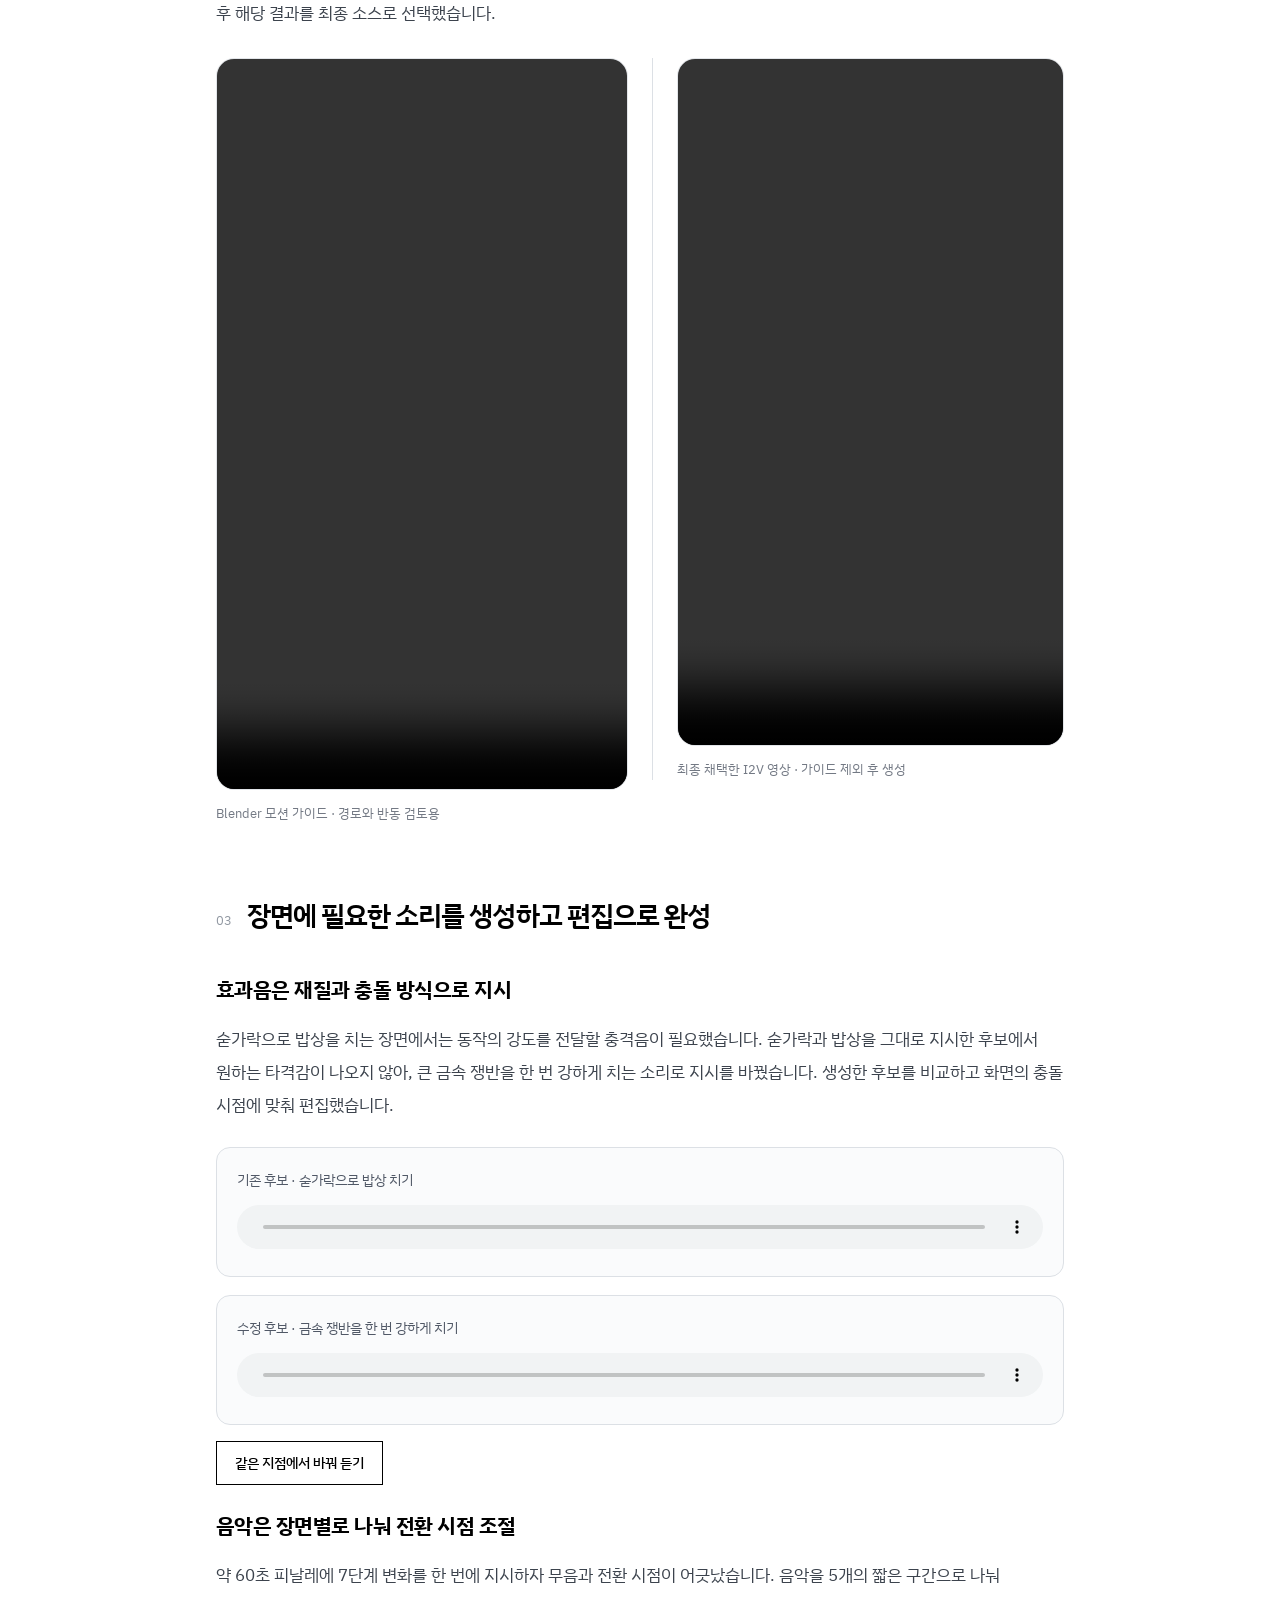
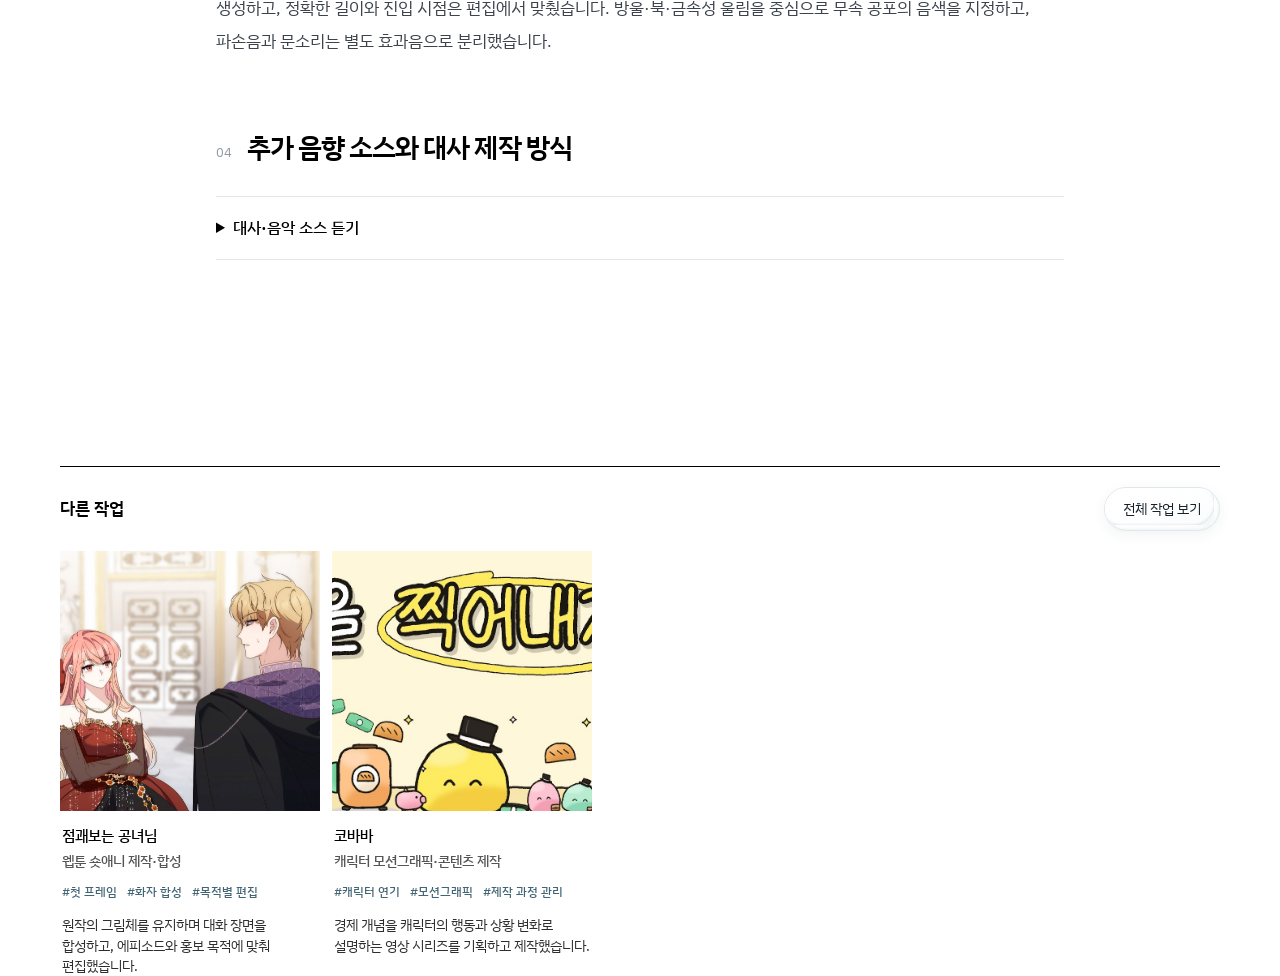
==== commit e9c0b406: "Add Maengjong, Gongnyeo and Cobava portfolio projects" ====
--- a/projects/project-01.html
+++ b/projects/project-01.html
@@ -3,19 +3,19 @@
 <head>
   <meta charset="UTF-8">
   <meta name="viewport" content="width=device-width, initial-scale=1, viewport-fit=cover">
-  <title>프로젝트 01 | 최수호</title>
-  <meta name="description" content="최수호의 네이버웹툰 AI Animator 지원 포트폴리오.">
-  <meta property="og:title" content="프로젝트 01 | 최수호">
+  <title>맹종 | 최수호</title>
+  <meta name="description" content="약 5분의 공포 애니메이션을 기획부터 이미지·영상·음향 생성, 편집까지 직접 제작했습니다.">
+  <meta property="og:title" content="맹종 | 최수호">
   <meta property="og:description" content="AI 애니메이션 포트폴리오">
   <link rel="icon" href="data:image/svg+xml,%3Csvg xmlns='http://www.w3.org/2000/svg'/%3E">
   <link rel="preconnect" href="https://fonts.googleapis.com">
   <link rel="preconnect" href="https://fonts.gstatic.com" crossorigin>
   <link rel="stylesheet" href="https://fonts.googleapis.com/css2?family=IBM+Plex+Sans+KR:wght@400;500;600&display=swap">
-  <link rel="stylesheet" href="../assets/css/style.css?v=20261030-template">
+  <link rel="stylesheet" href="../assets/css/style.css?v=20261030-projects-v1">
   <script>window.SITE_ROOT = "../";</script>
-  <script src="../assets/js/data.js?v=20261030-template" defer></script>
-  <script src="../assets/js/glass-controls.js?v=20261030-template" defer></script>
-  <script src="../assets/js/app.js?v=20261030-template" defer></script>
+  <script src="../assets/js/data.js?v=20261030-projects-v1" defer></script>
+  <script src="../assets/js/glass-controls.js?v=20261030-projects-v1" defer></script>
+  <script src="../assets/js/app.js?v=20261030-projects-v1" defer></script>
 </head>
 <body data-page="project" data-project="project-01">
   <a class="skip" href="#content">본문 바로가기</a>
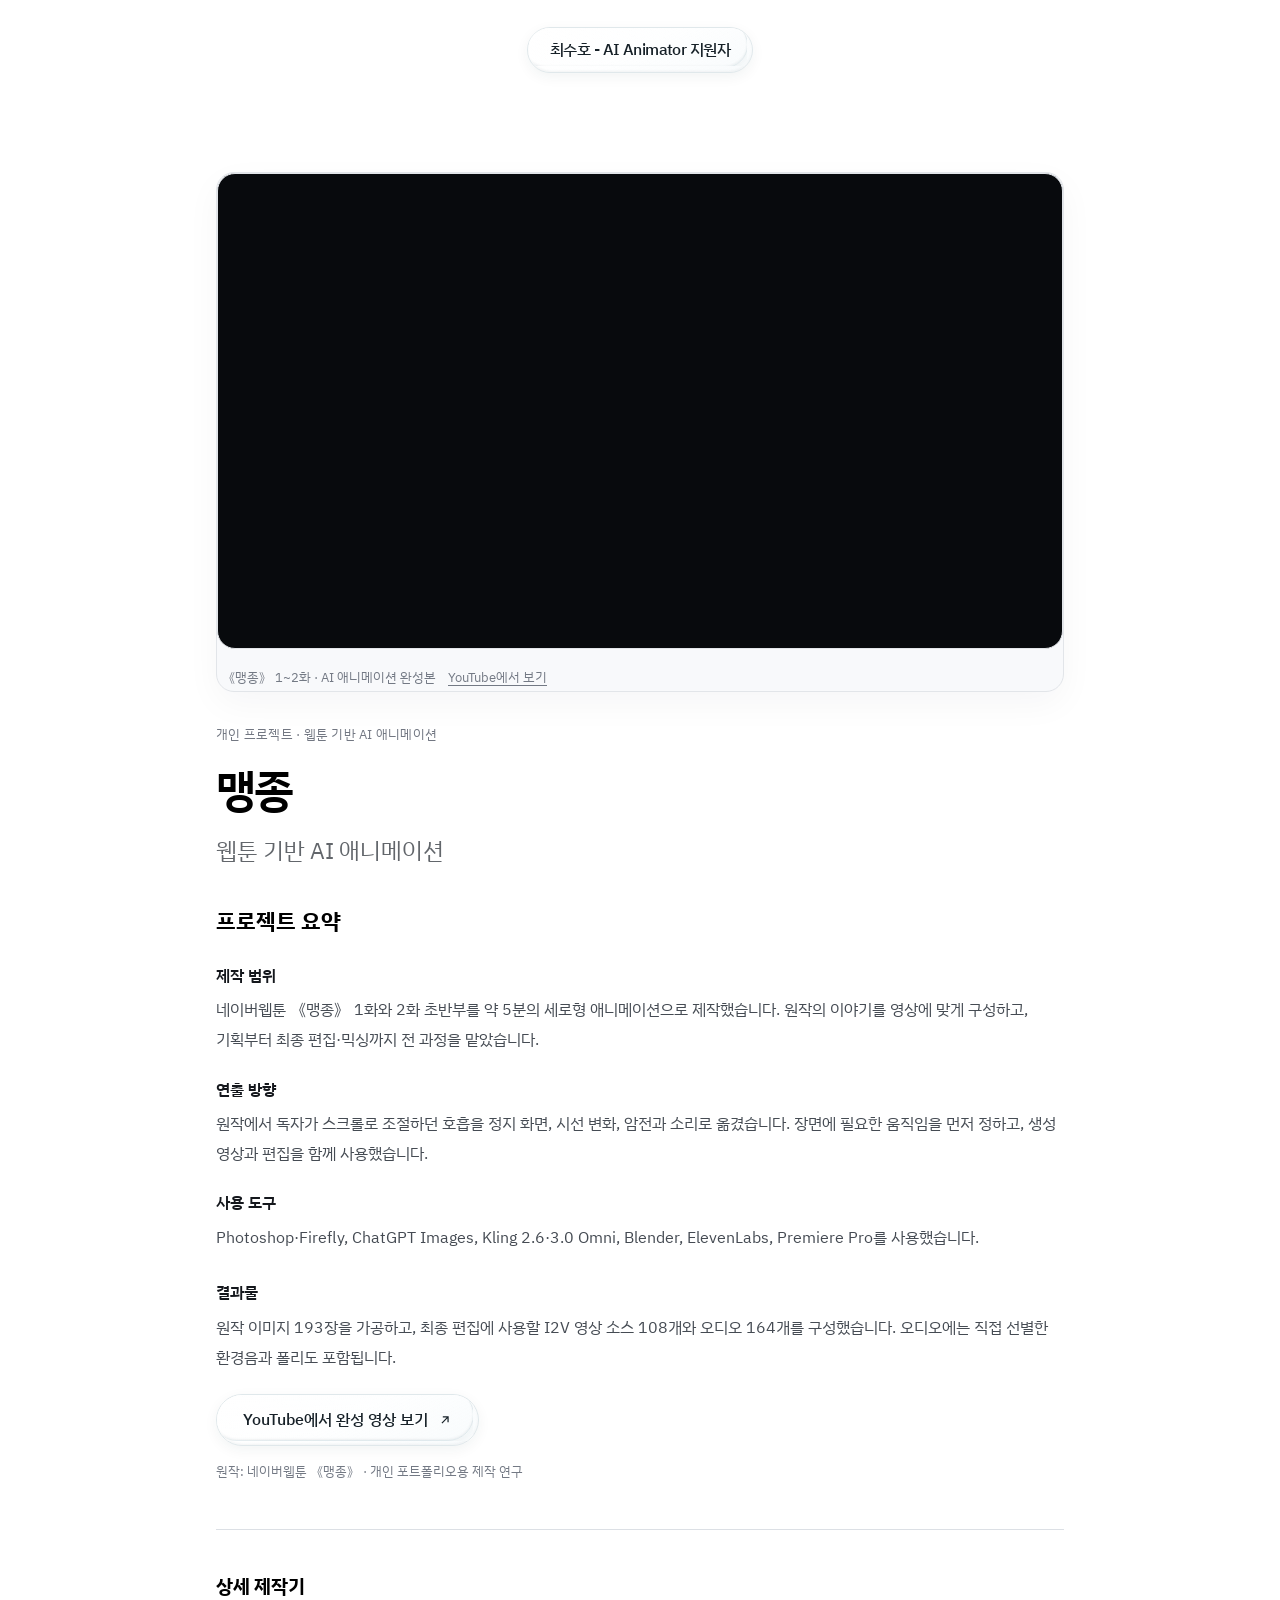
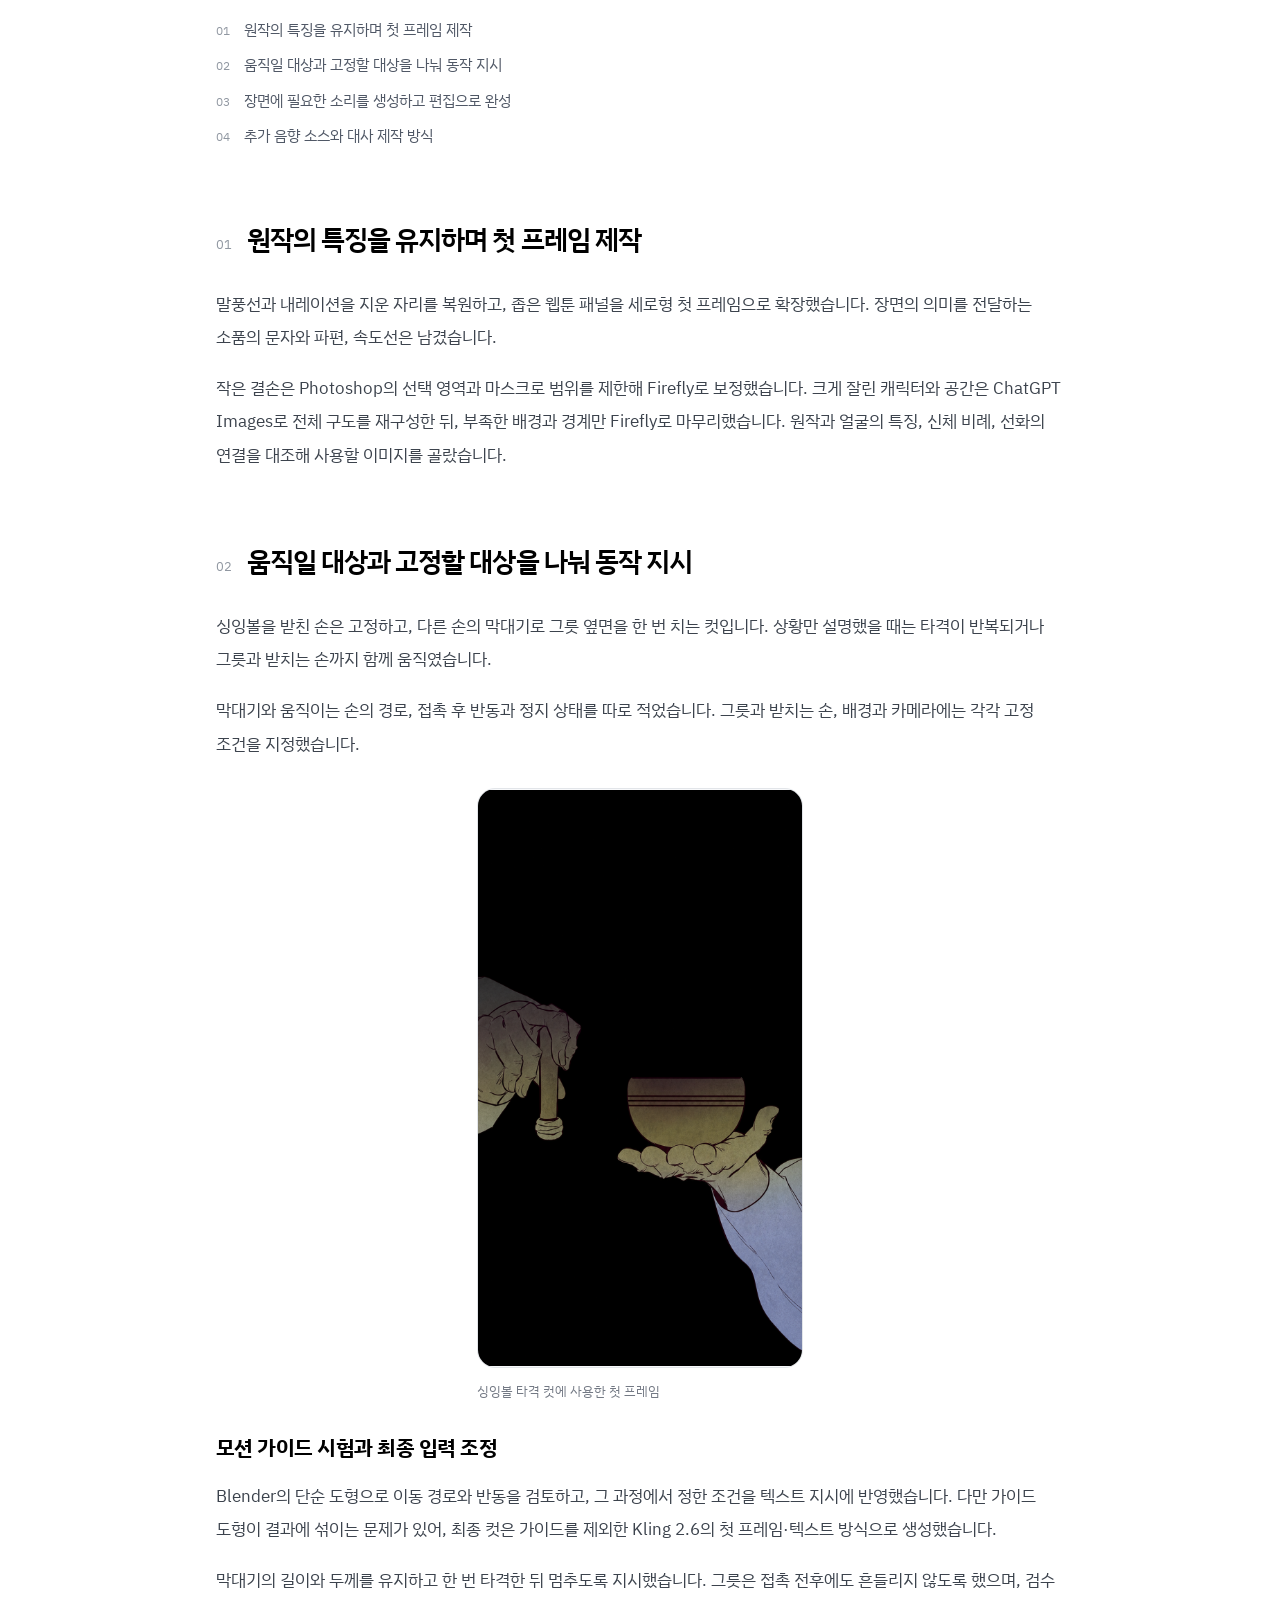
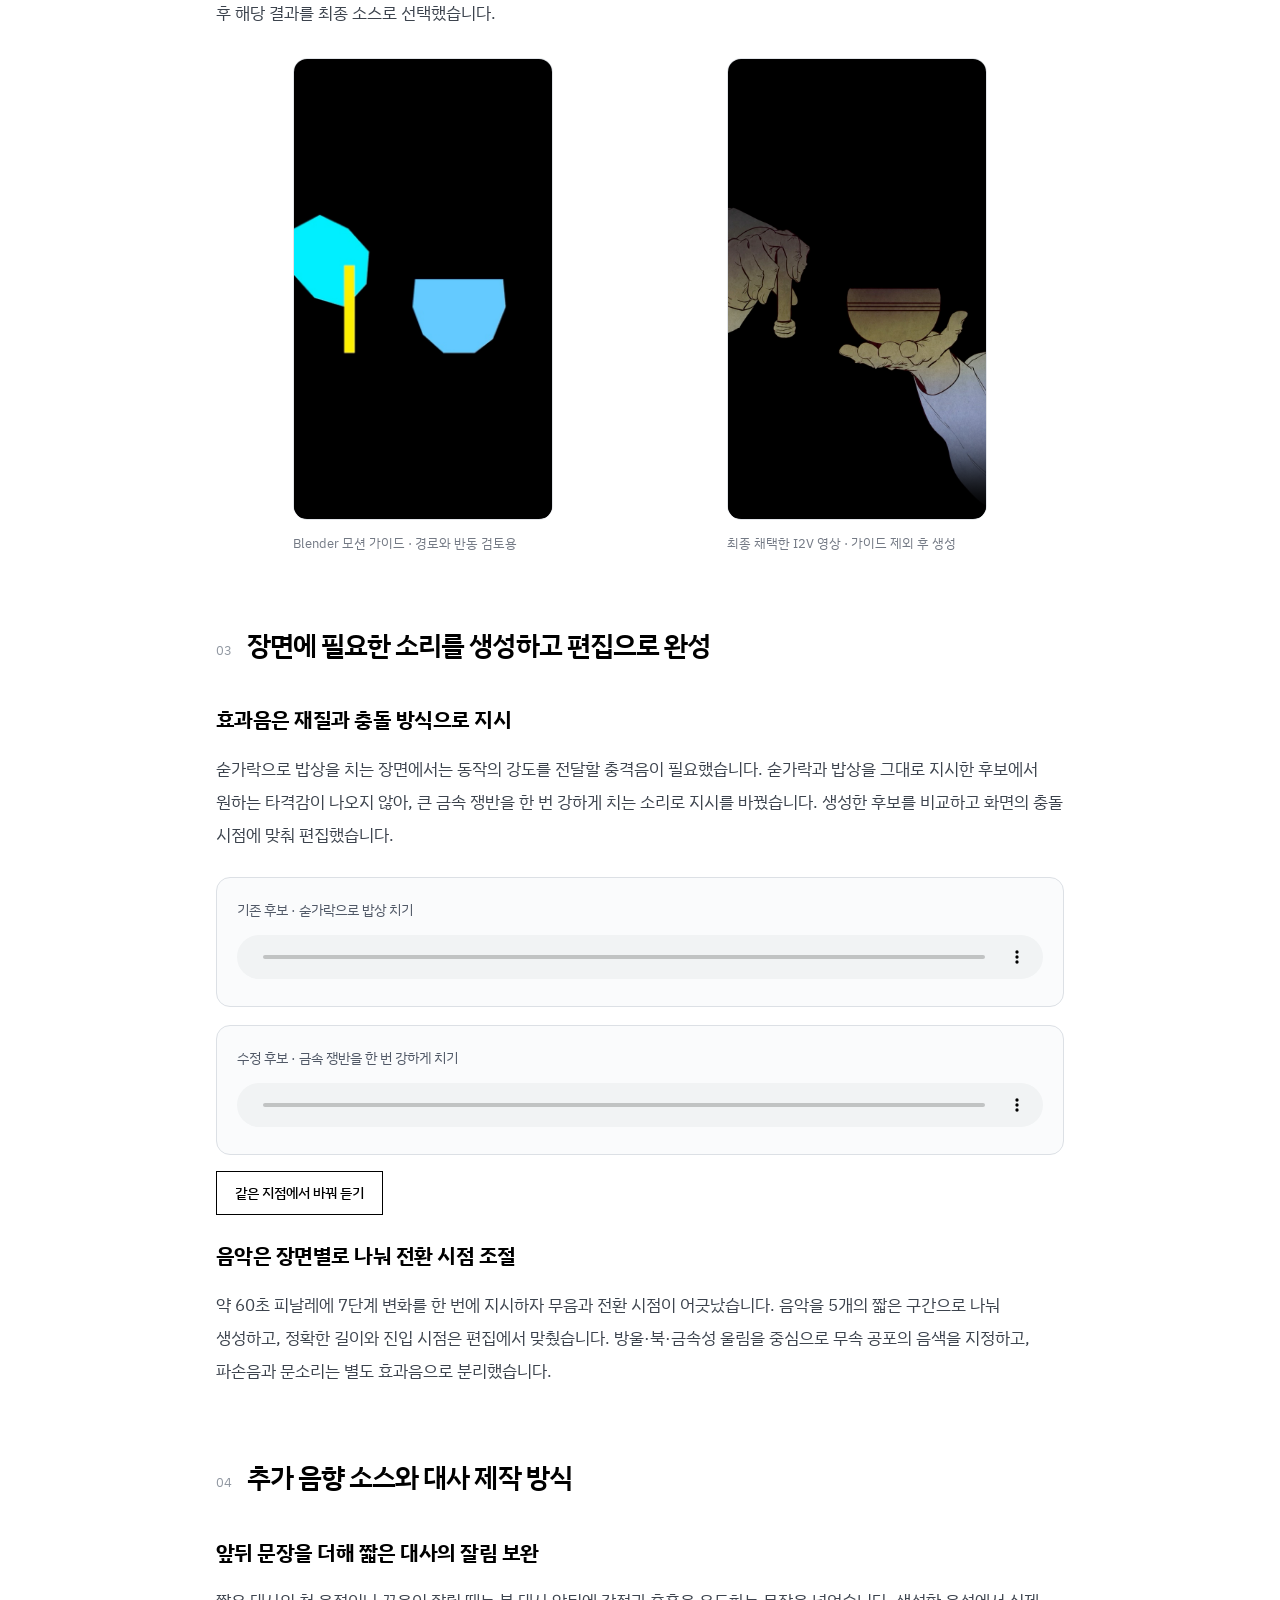
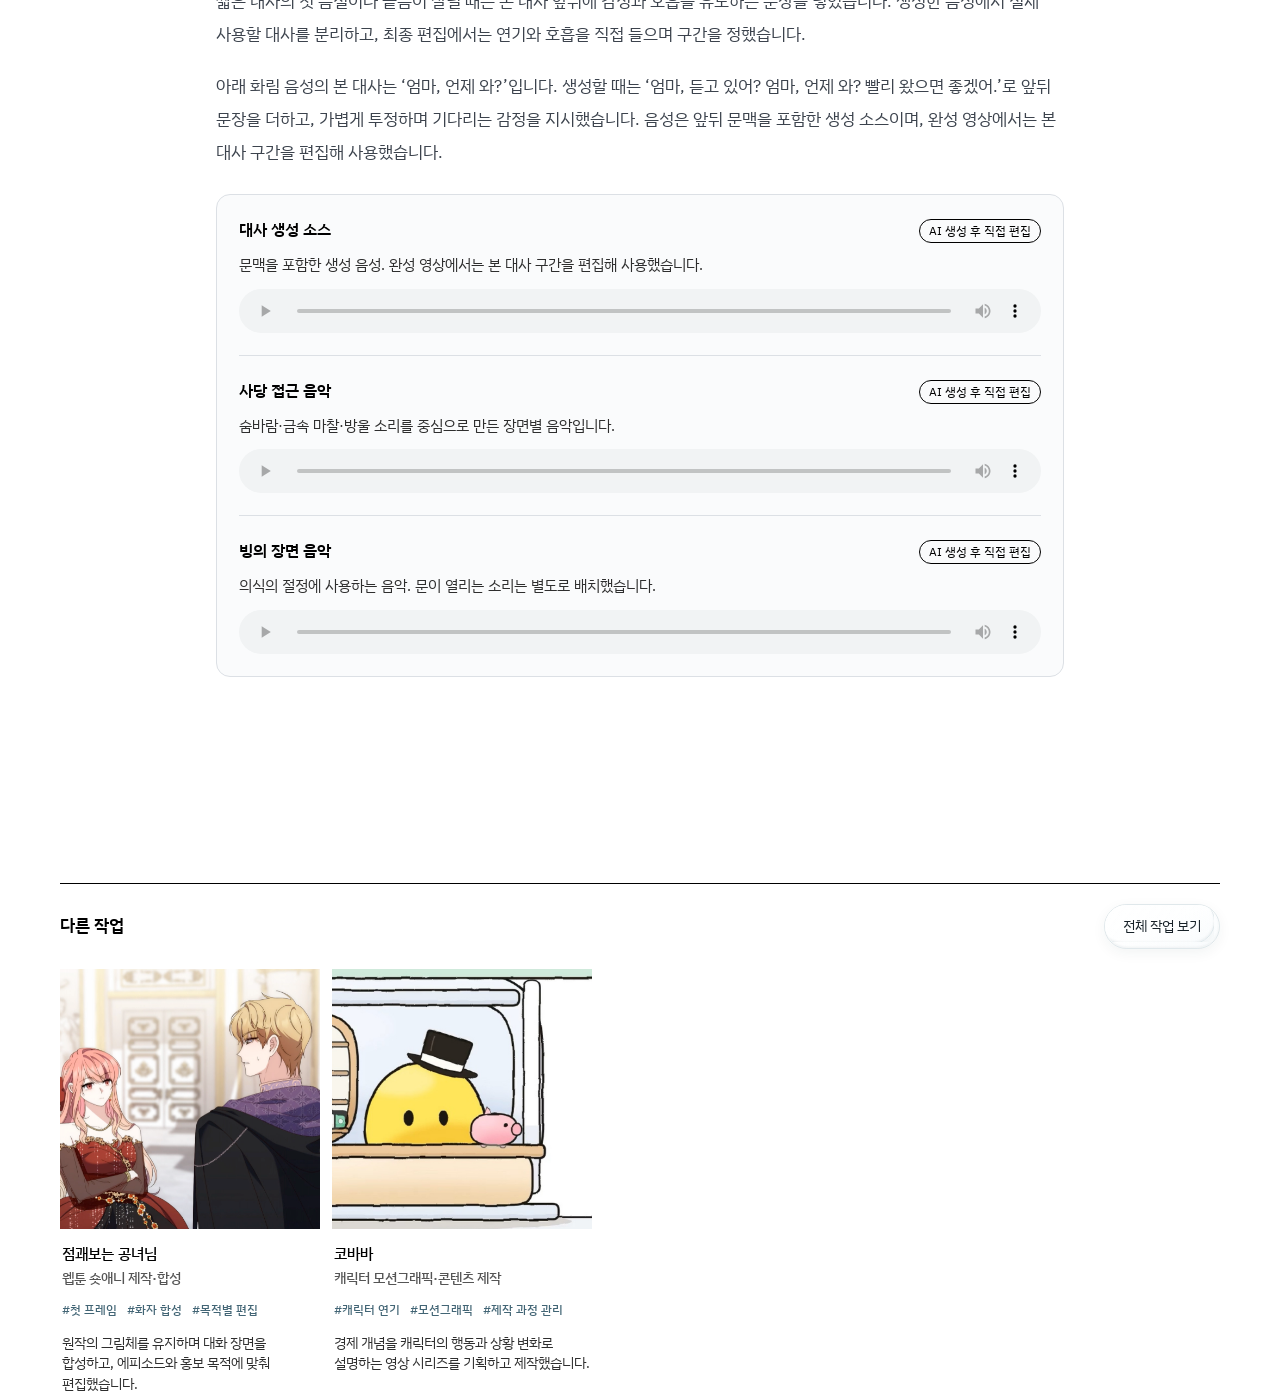
==== commit 5c3b8eb0: "Fix portfolio media previews, mobile overflow and sharing metadata" ====
--- a/projects/project-01.html
+++ b/projects/project-01.html
@@ -3,19 +3,28 @@
 <head>
   <meta charset="UTF-8">
   <meta name="viewport" content="width=device-width, initial-scale=1, viewport-fit=cover">
-  <title>맹종 | 최수호</title>
+  <title>맹종 | 최수호 | AI Animator 포트폴리오</title>
   <meta name="description" content="약 5분의 공포 애니메이션을 기획부터 이미지·영상·음향 생성, 편집까지 직접 제작했습니다.">
-  <meta property="og:title" content="맹종 | 최수호">
+  <meta property="og:title" content="맹종 | 최수호 | AI Animator 포트폴리오">
   <meta property="og:description" content="AI 애니메이션 포트폴리오">
-  <link rel="icon" href="data:image/svg+xml,%3Csvg xmlns='http://www.w3.org/2000/svg'/%3E">
+  <meta property="og:type" content="website">
+  <meta property="og:url" content="https://wbtn261030-34iw.vercel.app/projects/project-01">
+  <meta property="og:image" content="https://wbtn261030-34iw.vercel.app/assets/media/og-portfolio.jpg">
+  <meta property="og:image:width" content="1200">
+  <meta property="og:image:height" content="630">
+  <meta property="og:image:alt" content="최수호 AI Animator 포트폴리오 · 맹종, 점괘보는 공녀님, 코바바">
+  <meta name="twitter:card" content="summary_large_image">
+  <meta name="twitter:image" content="https://wbtn261030-34iw.vercel.app/assets/media/og-portfolio.jpg">
+  <link rel="canonical" href="https://wbtn261030-34iw.vercel.app/projects/project-01">
+  <link rel="icon" href="/assets/media/favicon.svg" type="image/svg+xml">
   <link rel="preconnect" href="https://fonts.googleapis.com">
   <link rel="preconnect" href="https://fonts.gstatic.com" crossorigin>
   <link rel="stylesheet" href="https://fonts.googleapis.com/css2?family=IBM+Plex+Sans+KR:wght@400;500;600&display=swap">
-  <link rel="stylesheet" href="../assets/css/style.css?v=20261030-projects-v1">
+  <link rel="stylesheet" href="../assets/css/style.css?v=review-v2">
   <script>window.SITE_ROOT = "../";</script>
-  <script src="../assets/js/data.js?v=20261030-projects-v1" defer></script>
-  <script src="../assets/js/glass-controls.js?v=20261030-projects-v1" defer></script>
-  <script src="../assets/js/app.js?v=20261030-projects-v1" defer></script>
+  <script src="../assets/js/data.js?v=review-v2" defer></script>
+  <script src="../assets/js/glass-controls.js?v=review-v2" defer></script>
+  <script src="../assets/js/app.js?v=review-v2" defer></script>
 </head>
 <body data-page="project" data-project="project-01">
   <a class="skip" href="#content">본문 바로가기</a>
--- a/assets/css/style.css
+++ b/assets/css/style.css
@@ -641,3 +641,24 @@
 .project-summary { min-height:260px; }
 .article-toc:has(ol:empty) { display:none; }
 .card__summary:empty, .card__competency:empty { display:none; }
+
+/* Keep the two motion examples compact and visible before playback. */
+.article-media--motion-pair {
+  grid-template-columns:repeat(2,minmax(0,1fr));
+  align-items:start;
+  gap:20px;
+}
+.article-media--motion-pair > .media { width:min(100%,260px); margin:0 auto; }
+.article-media--motion-pair > figure + figure { border:0; padding:0; }
+.article-media--motion-pair .media__box { border-radius:14px; background:#111; }
+.article-media--motion-pair figcaption { line-height:1.6; }
+
+/* Clip the padded GPU surface at its mobile card boundary. */
+@media(max-width:720px) {
+  body[data-page="home"] { overflow-x:hidden; }
+  .home { min-width:0; overflow-x:clip; }
+  .gallery, .card-item, .card { min-width:0; max-width:100%; }
+  .gallery .card__frame.liquid-ready { overflow:hidden; border-radius:50%; contain:paint; }
+  .article-media--motion-pair { grid-template-columns:repeat(2,minmax(0,1fr)); gap:12px; }
+  .article-media--motion-pair > figure + figure { border:0; padding:0; }
+}
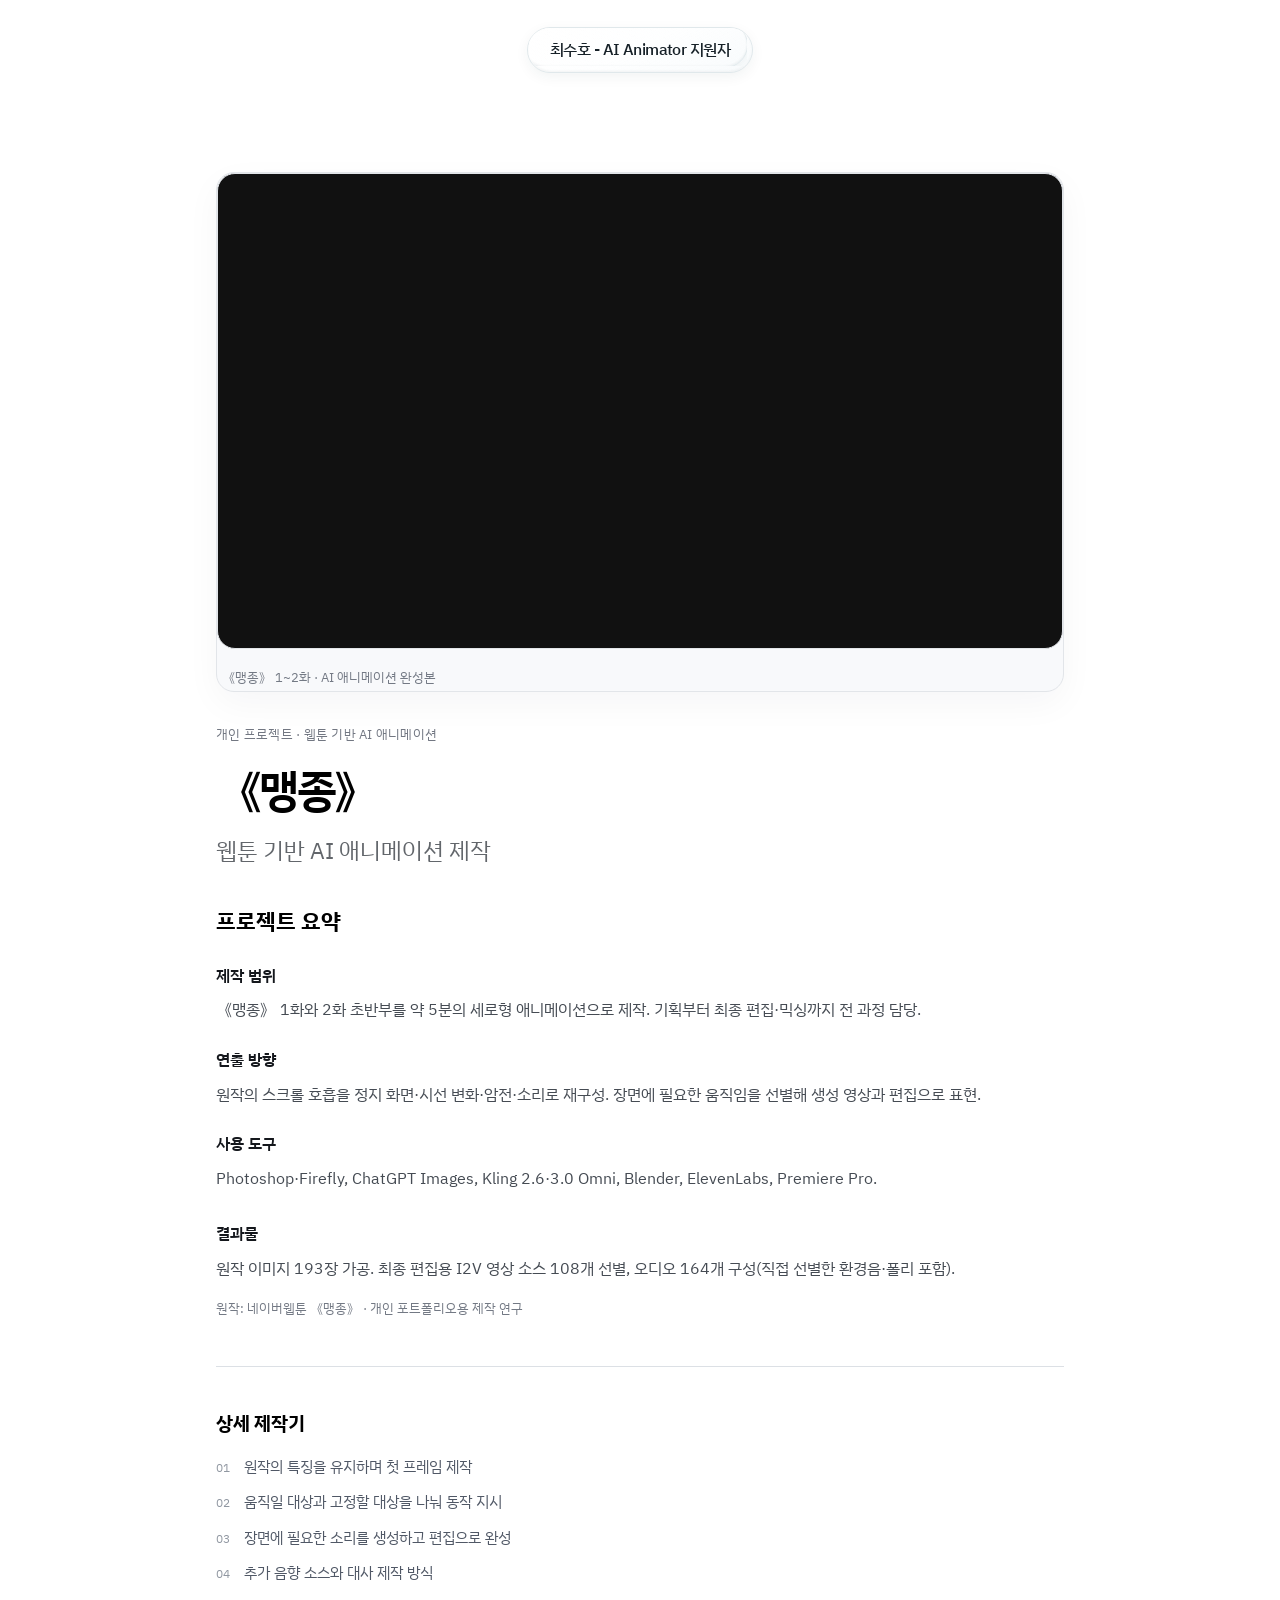
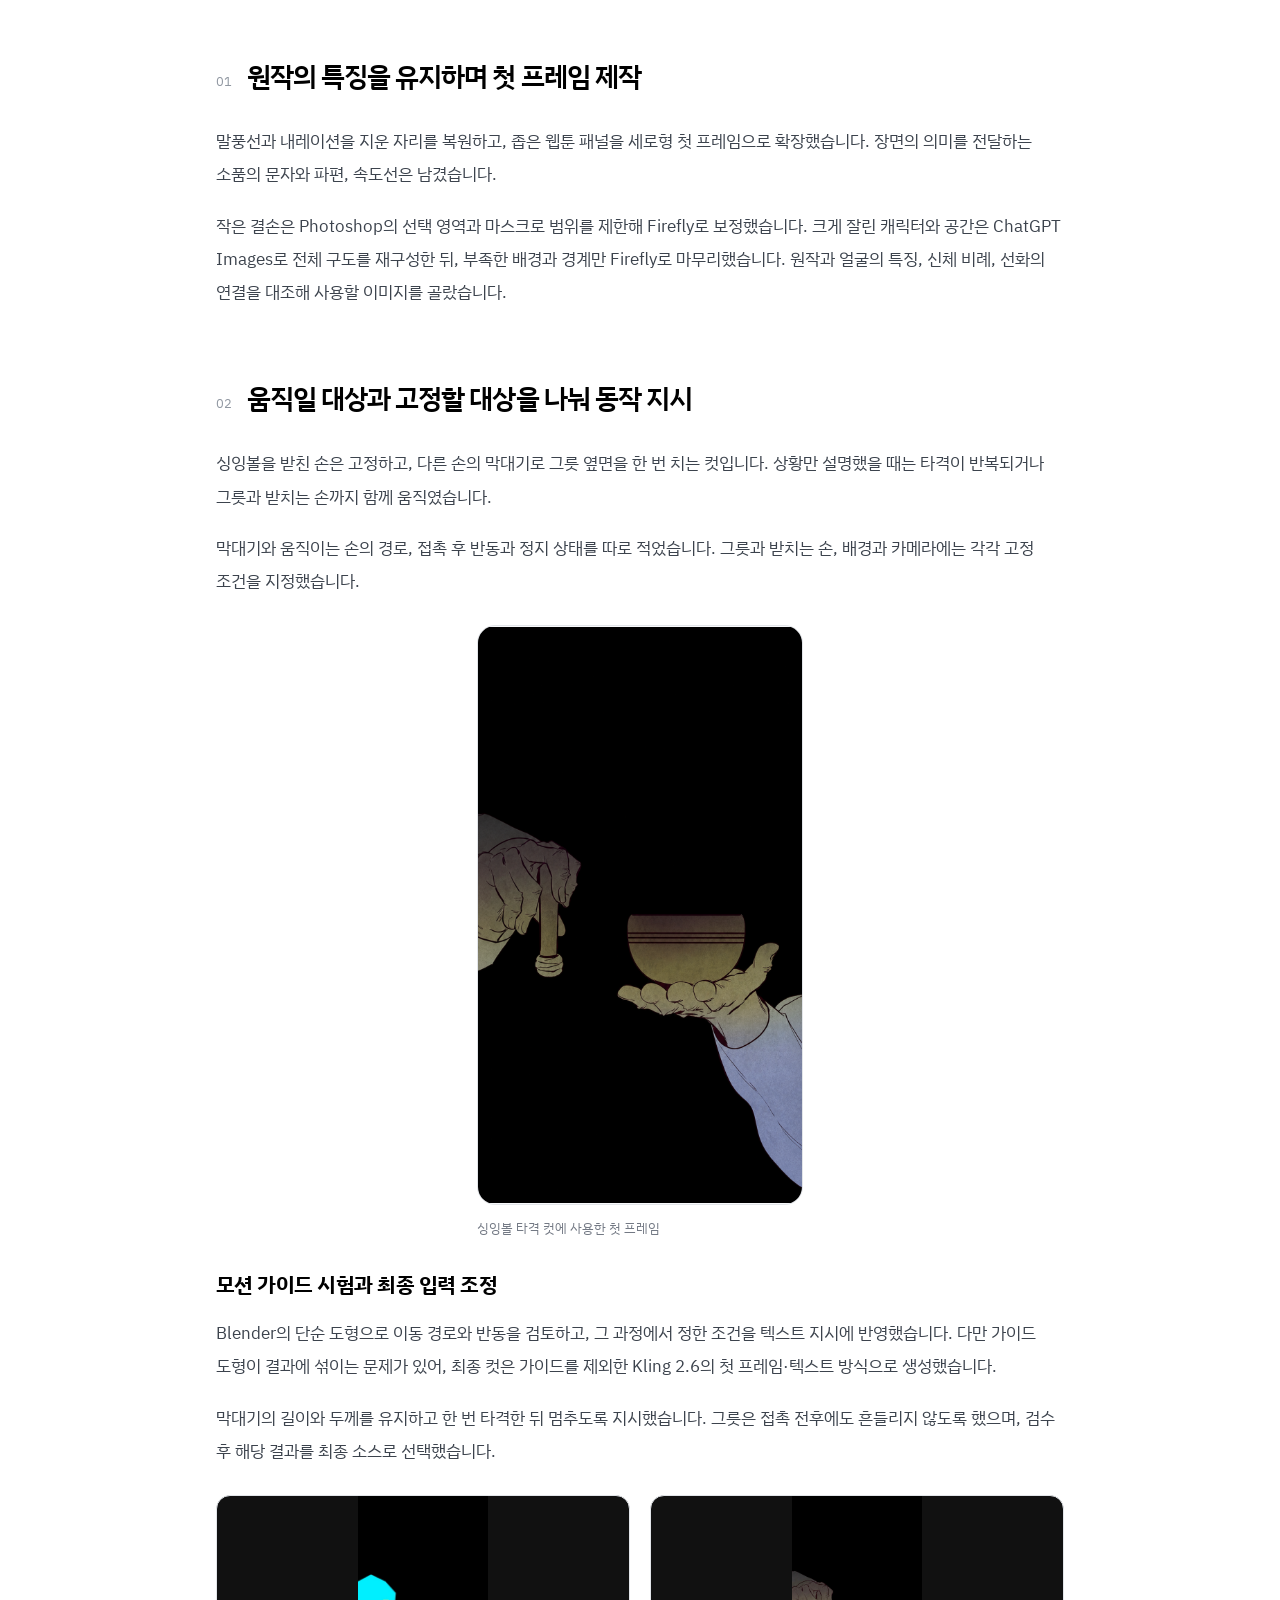
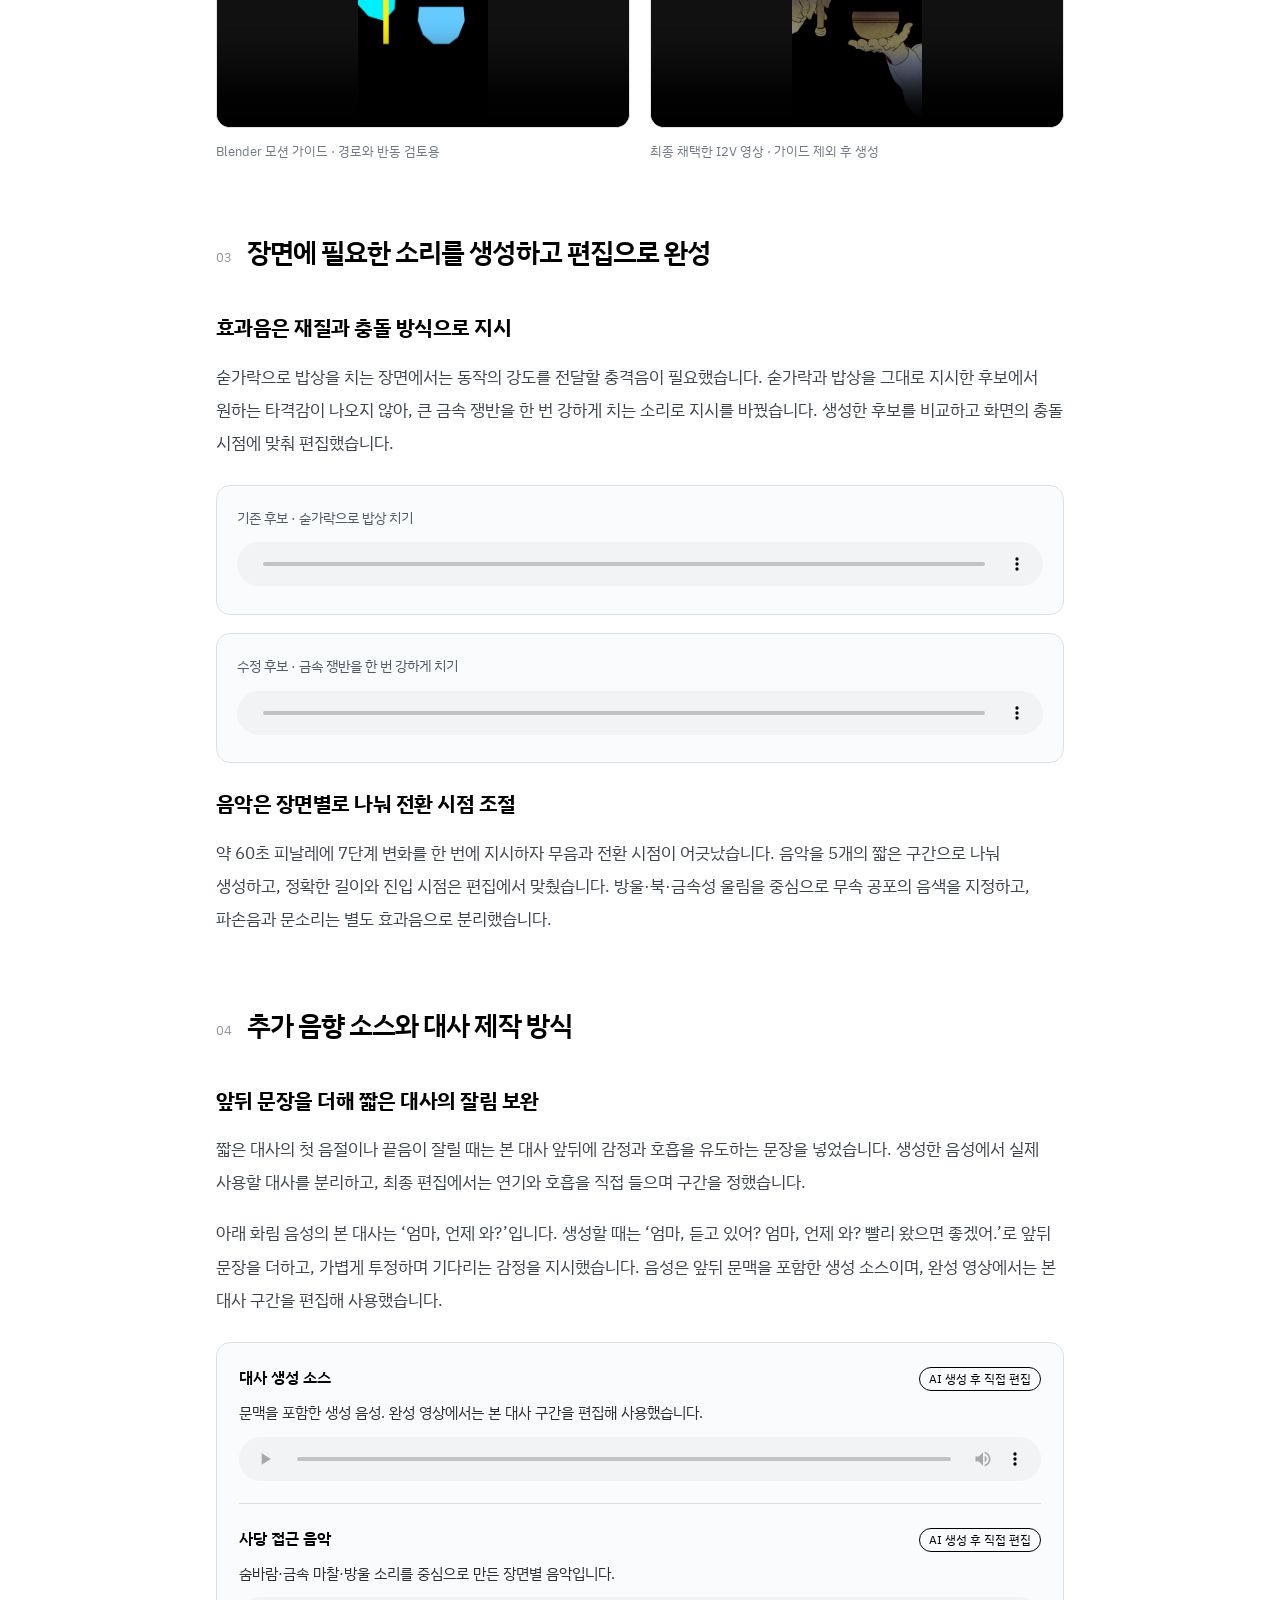
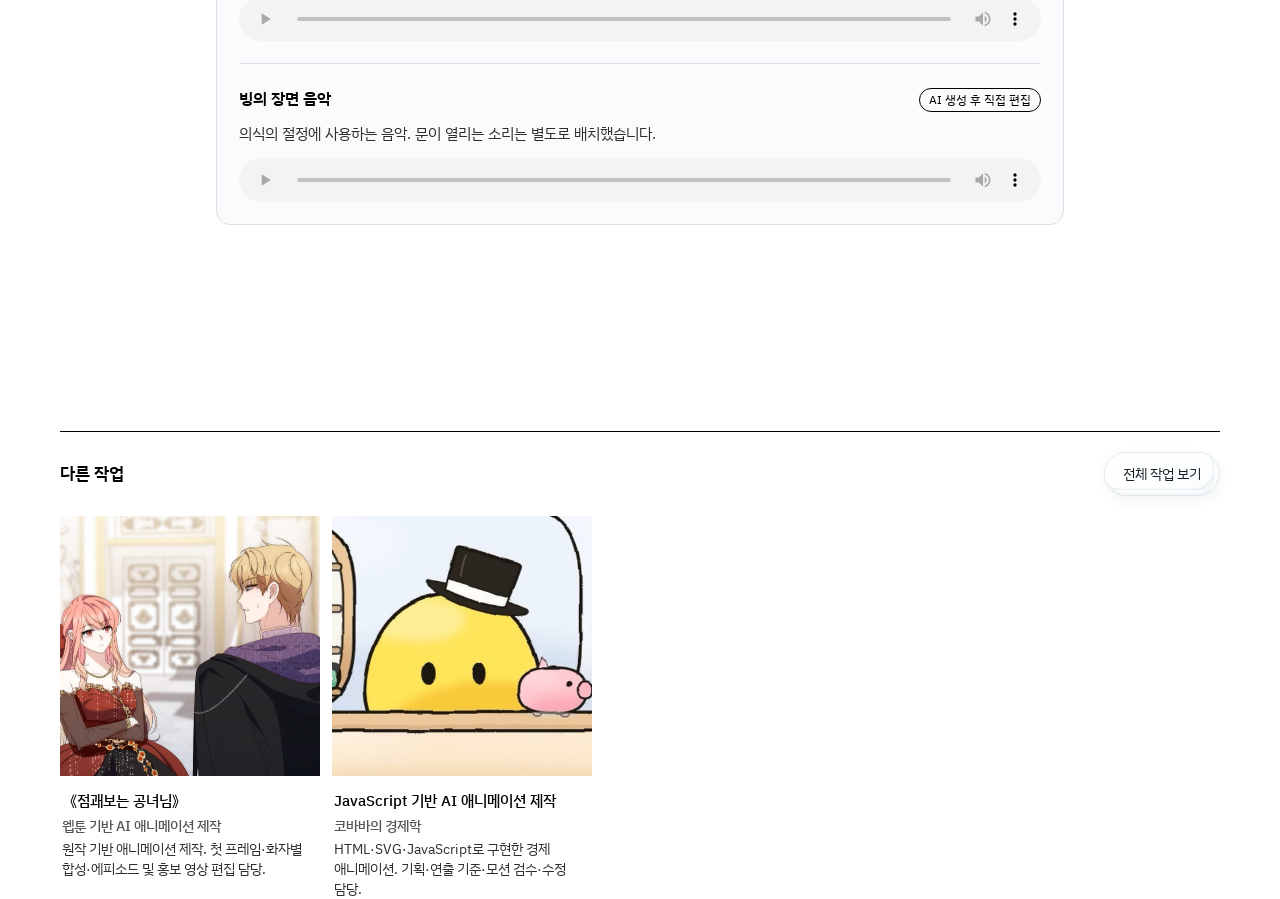
==== commit c75362c9: "Refine portfolio presentation and document Cobava animation pipeline" ====
--- a/projects/project-01.html
+++ b/projects/project-01.html
@@ -3,16 +3,16 @@
 <head>
   <meta charset="UTF-8">
   <meta name="viewport" content="width=device-width, initial-scale=1, viewport-fit=cover">
-  <title>맹종 | 최수호 | AI Animator 포트폴리오</title>
+  <title>《맹종》 | 최수호 | AI Animator 포트폴리오</title>
   <meta name="description" content="약 5분의 공포 애니메이션을 기획부터 이미지·영상·음향 생성, 편집까지 직접 제작했습니다.">
-  <meta property="og:title" content="맹종 | 최수호 | AI Animator 포트폴리오">
+  <meta property="og:title" content="《맹종》 | 최수호 | AI Animator 포트폴리오">
   <meta property="og:description" content="AI 애니메이션 포트폴리오">
   <meta property="og:type" content="website">
   <meta property="og:url" content="https://wbtn261030-34iw.vercel.app/projects/project-01">
   <meta property="og:image" content="https://wbtn261030-34iw.vercel.app/assets/media/og-portfolio.jpg">
   <meta property="og:image:width" content="1200">
   <meta property="og:image:height" content="630">
-  <meta property="og:image:alt" content="최수호 AI Animator 포트폴리오 · 맹종, 점괘보는 공녀님, 코바바">
+  <meta property="og:image:alt" content="최수호 AI Animator 포트폴리오 · 《맹종》, 《점괘보는 공녀님》, 코바바의 경제학">
   <meta name="twitter:card" content="summary_large_image">
   <meta name="twitter:image" content="https://wbtn261030-34iw.vercel.app/assets/media/og-portfolio.jpg">
   <link rel="canonical" href="https://wbtn261030-34iw.vercel.app/projects/project-01">
@@ -20,11 +20,11 @@
   <link rel="preconnect" href="https://fonts.googleapis.com">
   <link rel="preconnect" href="https://fonts.gstatic.com" crossorigin>
   <link rel="stylesheet" href="https://fonts.googleapis.com/css2?family=IBM+Plex+Sans+KR:wght@400;500;600&display=swap">
-  <link rel="stylesheet" href="../assets/css/style.css?v=review-v2">
+  <link rel="stylesheet" href="../assets/css/style.css?v=portfolio-v3">
   <script>window.SITE_ROOT = "../";</script>
-  <script src="../assets/js/data.js?v=review-v2" defer></script>
-  <script src="../assets/js/glass-controls.js?v=review-v2" defer></script>
-  <script src="../assets/js/app.js?v=review-v2" defer></script>
+  <script src="../assets/js/data.js?v=portfolio-v3" defer></script>
+  <script src="../assets/js/glass-controls.js?v=portfolio-v3" defer></script>
+  <script src="../assets/js/app.js?v=portfolio-v3" defer></script>
 </head>
 <body data-page="project" data-project="project-01">
   <a class="skip" href="#content">본문 바로가기</a>
--- a/assets/css/style.css
+++ b/assets/css/style.css
@@ -648,7 +648,7 @@
   align-items:start;
   gap:20px;
 }
-.article-media--motion-pair > .media { width:min(100%,260px); margin:0 auto; }
+.article-media--motion-pair > .media { width:100%; margin:0 auto; }
 .article-media--motion-pair > figure + figure { border:0; padding:0; }
 .article-media--motion-pair .media__box { border-radius:14px; background:#111; }
 .article-media--motion-pair figcaption { line-height:1.6; }
@@ -659,6 +659,19 @@
   .home { min-width:0; overflow-x:clip; }
   .gallery, .card-item, .card { min-width:0; max-width:100%; }
   .gallery .card__frame.liquid-ready { overflow:hidden; border-radius:50%; contain:paint; }
-  .article-media--motion-pair { grid-template-columns:repeat(2,minmax(0,1fr)); gap:12px; }
+  .article-media--motion-pair { grid-template-columns:minmax(0,1fr); gap:24px; }
   .article-media--motion-pair > figure + figure { border:0; padding:0; }
 }
+
+/* Code excerpts stay inside the article width on narrow screens. */
+.article-part, .block__body { min-width:0; }
+.code-sample { margin:28px 0 36px; max-width:100%; min-width:0; }
+.code-sample > figcaption { display:flex; flex-wrap:wrap; justify-content:space-between; gap:8px 20px; padding:12px 16px; border:1px solid #dce0e5; border-bottom:0; border-radius:10px 10px 0 0; background:#f2f4f7; font-size:12px; line-height:1.6; }
+.code-sample > figcaption strong { color:#263449; font-weight:600; }
+.code-sample > figcaption span { color:#657083; overflow-wrap:anywhere; }
+.code-sample pre { margin:0; padding:20px; width:100%; max-width:100%; box-sizing:border-box; overflow-x:auto; border-radius:0 0 10px 10px; background:#172235; color:#e5edf8; tab-size:2; line-height:1.8; font-size:12px; overscroll-behavior-x:contain; }
+.code-sample code { font-family:ui-monospace,SFMono-Regular,Menlo,Consolas,monospace; white-space:pre; }
+.code-sample__note { color:#657083; font-size:12px; line-height:1.75; margin:10px 0 0; }
+.gallery .card__title, .more .card__title { word-break:keep-all; }
+.media--embed .media__box { background:#111; }
+@media(max-width:720px) { .code-sample pre { padding:16px; font-size:11px; } }
